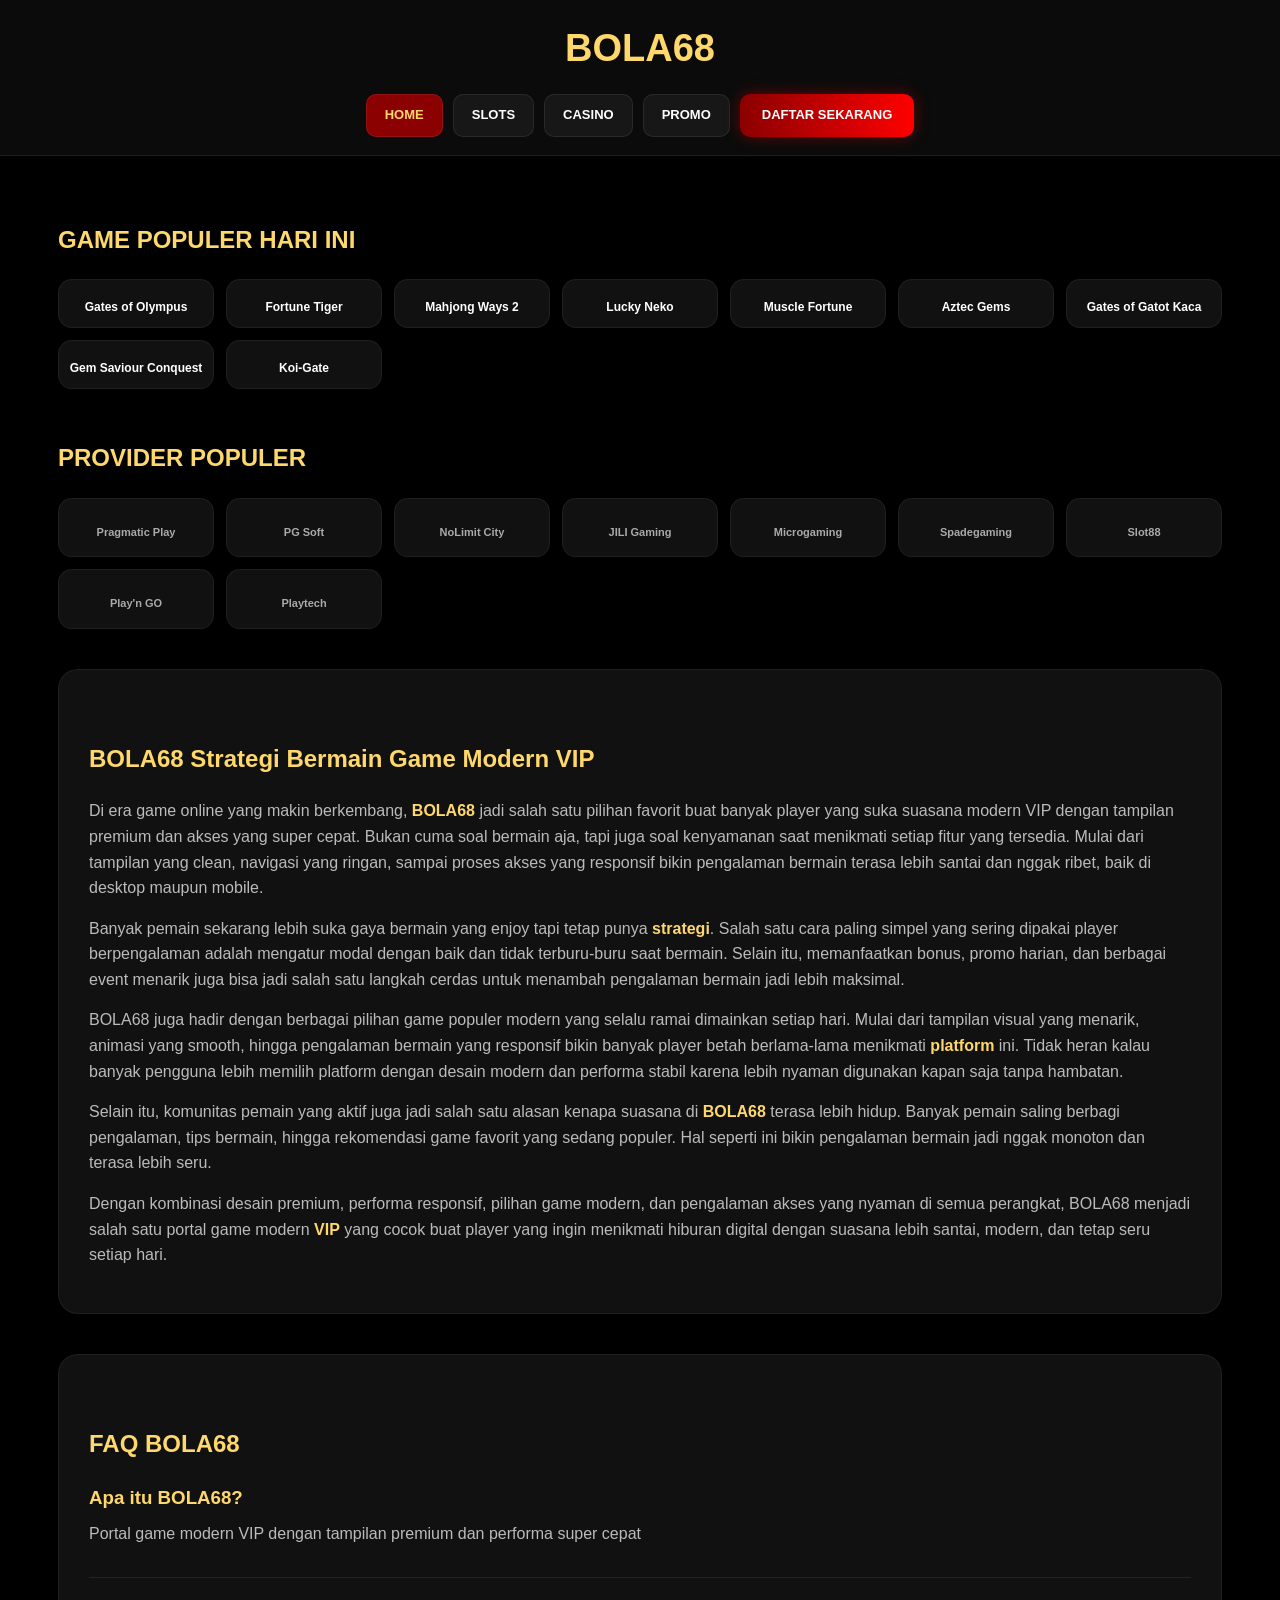
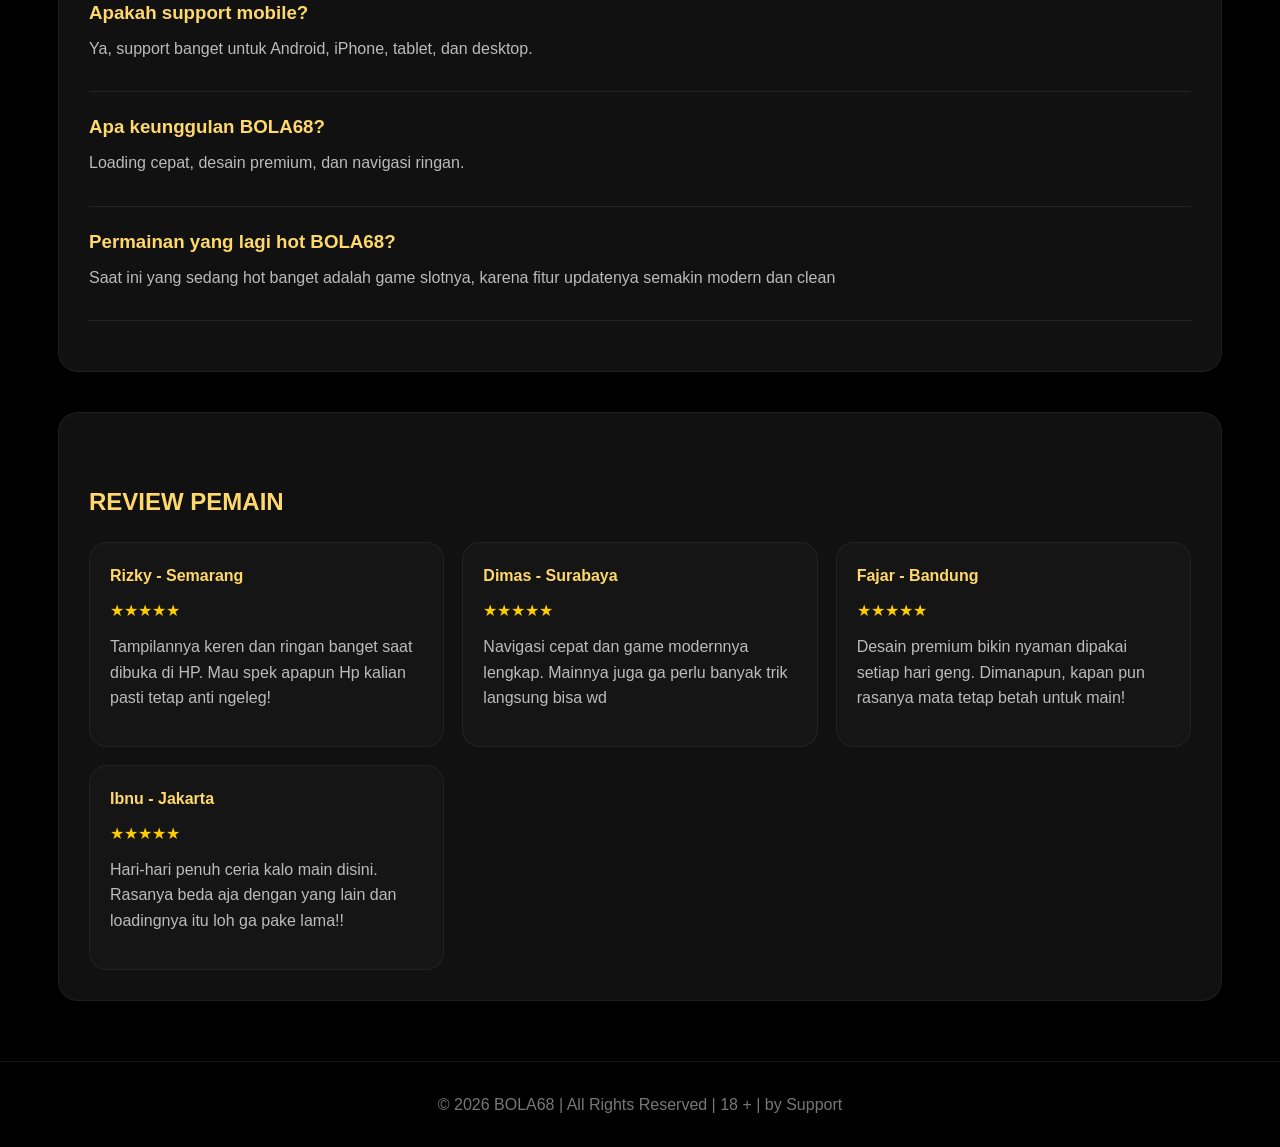
==== index.html @ 2fc84135 "Update index.html" ====
<!doctype html>
<html ⚡ lang="id">
<head>
  <meta charset="utf-8">
  <meta name="viewport" content="width=device-width,minimum-scale=1,initial-scale=1">
  <title>BOLA68 | Strategi Bermain Game Modern VIP tanpa drama</title>
  <meta name="description" content="BOLA68 portal game modern VIP dengan tampilan premium, loading cepat, dan navigasi responsif di semua perangkat.">
  <meta name="keywords" content="BOLA68, BOLA68 game modern VIP, BOLA68 slot online, BOLA68 casino online, BOLA68 akses resmi, BOLA68 Daftar, BOLA68 Login">
  <meta name="robots" content="index,follow">
  <link rel="canonical" href="https://github.com/bubuytest/bola68">

  <meta property="og:title" content="BOLA68 | Strategi Bermain Game Modern VIP">
  <meta property="og:description" content="Portal game modern VIP dengan desain premium dan performa cepat.">
  <meta property="og:image" content="https://i.imgur.com/z9dG4mD.jpeg">

  <script async src="https://cdn.ampproject.org/v0.js"></script>
  <script async custom-element="amp-carousel" src="https://cdn.ampproject.org/v0/amp-carousel-0.2.js"></script>

  <style amp-boilerplate>
    body{-webkit-animation:-amp-start 8s steps(1,end) 0s 1 normal both;animation:-amp-start 8s steps(1,end) 0s 1 normal both}@keyframes -amp-start{from{visibility:hidden}to{visibility:visible}}
  </style>
  <noscript>
    <style amp-boilerplate>body{animation:none}</style>
  </noscript>

  <style amp-custom>
    :root{--gold:#ffd86b;--red:#8b0000}*{margin:0;padding:0;box-sizing:border-box}body{font-family:Arial,sans-serif;background:#000;color:#fff;overflow-x:hidden;line-height:1.6}.container{width:100%;max-width:1200px;margin:auto;padding:0 18px}header{background:#0b0b0b;padding:18px 0;border-bottom:1px solid rgba(255,255,255,.08);position:sticky;top:0;z-index:999}header h1{font-size:38px;text-align:center;color:var(--gold);font-weight:900}.nav-wrapper{display:flex;justify-content:center;align-items:center;gap:10px;flex-wrap:wrap;margin-top:15px}.nav-item{text-decoration:none;color:#fff;font-size:13px;font-weight:700;padding:10px 18px;border-radius:10px;background:rgba(255,255,255,.05);border:1px solid rgba(255,255,255,.08)}.nav-item.active{background:var(--red);color:var(--gold)}.btn-reg{background:linear-gradient(90deg,#8b0000,#ff0000);color:#fff;padding:11px 22px;border-radius:10px;font-weight:800;text-decoration:none;font-size:13px;box-shadow:0 0 15px rgba(255,0,0,.35)}.hero-slider{margin-top:25px;border-radius:20px;overflow:hidden}.section-title{font-size:24px;margin:40px 0 20px;color:var(--gold);font-weight:800}.game-grid{display:grid;grid-template-columns:repeat(auto-fit,minmax(140px,1fr));gap:12px}.game-card{background:#111;padding:10px;border-radius:14px;text-align:center;border:1px solid rgba(255,255,255,.06);transition:.25s ease}.game-card:hover{transform:translateY(-4px);border-color:#ffd86b}.game-card amp-img{border-radius:12px;overflow:hidden}.game-card span{display:block;margin-top:8px;font-size:12px;font-weight:700}.seo-box{background:#111;padding:30px;border-radius:20px;margin-top:40px;border:1px solid rgba(255,255,255,.06)}.seo-box p{color:#bbb;margin-bottom:15px}.faq-item{margin-bottom:20px;padding-bottom:15px;border-bottom:1px solid rgba(255,255,255,.08)}.faq-item h3{color:var(--gold);margin-bottom:8px}.review-grid{display:grid;grid-template-columns:repeat(3,1fr);gap:18px}.review-card{background:#151515;padding:20px;border-radius:18px;border:1px solid rgba(255,255,255,.06)}.review-card h4{color:var(--gold);margin-bottom:10px}.review-card span{color:#ffcc00;display:block;margin-bottom:10px}footer{margin-top:60px;padding:30px;text-align:center;border-top:1px solid rgba(255,255,255,.08);color:#777}strong{color:#ffd86b;font-weight:800}.provider{margin-top:50px}

    
    .provider .game-card {
      display: flex;
      flex-direction: column;
      align-items: center;
      justify-content: center;
      padding: 15px 10px;
    }
    .provider .game-card amp-img {
      max-width: 100px;
      width: 100%;
      background: transparent;
      padding: 0;
      margin: 0 auto;
    }
    .provider .game-card span {
      font-size: 11px;
      font-weight: bold;
      color: #aaa;
      margin-top: 10px;
    }

    @media(max-width:768px){.game-grid{grid-template-columns:repeat(4,1fr)}.review-grid{grid-template-columns:1fr}}@media(max-width:480px){header h1{font-size:28px}.nav-item{width:48%;text-align:center;font-size:12px}.btn-reg{width:100%;text-align:center}.game-grid{grid-template-columns:repeat(2,1fr);gap:10px}.section-title{font-size:20px}.seo-box{padding:20px}}
</style>

    <script type="application/ld+json">
{
  "@context":"https://schema.org",
  "@graph":[

    {
      "@type":"WebSite",
      "@id":"https://bubuytest.github.io/bola68/#website",
      "url":"https://bubuytest.github.io/bola68/",
      "name":"BOLA68",
      "description":"Portal game modern VIP dengan tampilan premium dan loading cepat.",
      "publisher":{
        "@id":"https://bubuytest.github.io/bola68/#organization"
      },
      "inLanguage":"id-ID"
    },

    {
  "@type":"Organization",
  "@id":"https://bubuytest.github.io/bola68/#organization",
  "name":"BOLA68",
  "url":"https://bubuytest.github.io/bola68/"
}
    {
      "@type":"WebPage",
      "@id":"https://bubuytest.github.io/bola68/#webpage",
      "url":"https://bubuytest.github.io/bola68/",
      "name":"BOLA68 | Strategi Bermain Game Modern VIP tanpa Drama",
      "isPartOf":{
        "@id":"https://bubuytest.github.io/bola68/#website"
      },
      "about":{
        "@id":"https://bubuytest.github.io/bola68/#organization"
      },
      "description":"BOLA68 portal game modern VIP dengan tampilan premium, loading cepat, dan navigasi responsif di semua perangkat.",
      "inLanguage":"id-ID"
    },

    {
      "@type":"BreadcrumbList",
      "@id":"https://bubuytest.github.io/bola68/#breadcrumb",
      "itemListElement":[
        {
          "@type":"ListItem",
          "position":1,
          "name":"Home",
          "item":"https://bubuytest.github.io/bola68/"
        }
      ]
    },

    {
      "@type":"FAQPage",
      "@id":"https://bubuytest.github.io/bola68/#faq",
      "mainEntity":[

        {
          "@type":"Question",
          "name":"Apa itu BOLA68?",
          "acceptedAnswer":{
            "@type":"Answer",
            "text":"BOLA68 merupakan portal game modern VIP dengan tampilan premium dan performa cepat."
          }
        },

        {
          "@type":"Question",
          "name":"Apakah BOLA68 support mobile?",
          "acceptedAnswer":{
            "@type":"Answer",
            "text":"Ya, BOLA68 support Android, iPhone, tablet, dan desktop dengan tampilan responsif."
          }
        },

        {
          "@type":"Question",
          "name":"Apa keunggulan BOLA68?",
          "acceptedAnswer":{
            "@type":"Answer",
            "text":"Loading cepat, desain premium, navigasi ringan, dan performa stabil di semua perangkat."
          }
        },

        {
          "@type":"Question",
          "name":"Game populer di BOLA68 apa saja?",
          "acceptedAnswer":{
            "@type":"Answer",
            "text":"Game slot modern seperti Gates of Olympus, Mahjong Ways 2, dan Fortune Tiger menjadi yang paling populer."
          }
        }

      ]
    }

  ]
}
</script>
</head>

<body>

  <header>
    <h1>BOLA68</h1>
    <nav class="nav-wrapper">
      <a href="https://bubuytest.github.io/bola68/" class="nav-item active">HOME</a>
      <a href="https://linkly.link/2F9LL/" class="nav-item">SLOTS</a>
      <a href="https://linkly.link/2F9LL/" class="nav-item">CASINO</a>
      <a href="https://linkly.link/2F9LL/" class="nav-item">PROMO</a>
      <a href="https://linkly.link/2F9LL/" class="btn-reg">DAFTAR SEKARANG</a>
    </nav>
  </header>

  <main class="container">

    <section class="hero-slider">
      <amp-carousel width="1280" height="720" layout="responsive" type="slides" autoplay delay="4000">
        <amp-img src="assets/img/hero_banner.png" width="1280" height="720" layout="responsive" alt="BOLA68"></amp-img>
      </amp-carousel>
    </section>

    <section>
      <h2 class="section-title">GAME POPULER HARI INI</h2>
      <div class="game-grid">
        <div class="game-card">
          <amp-img src="assets/img/olympus.jpg" width="300" height="300" layout="responsive" alt="Gates of Olympus"></amp-img>
          <span>Gates of Olympus</span>
        </div>
        <div class="game-card">
          <amp-img src="assets/img/Fortune Tiger.jpg" width="300" height="300" layout="responsive" alt="Fortune Tiger"></amp-img>
          <span>Fortune Tiger</span>
        </div>
        <div class="game-card">
          <amp-img src="assets/img/mahjongways2.jpg" width="300" height="300" layout="responsive" alt="Mahjong Ways 2"></amp-img>
          <span>Mahjong Ways 2</span>
        </div>
        <div class="game-card">
          <amp-img src="assets/img/Lucky Neko.jpg" width="300" height="300" layout="responsive" alt="Lucky Neko"></amp-img>
          <span>Lucky Neko</span>
        </div>
        <div class="game-card">
          <amp-img src="assets/img/muscle-fortune.jpg" width="300" height="300" layout="responsive" alt="Muscle Fortune"></amp-img>
          <span>Muscle Fortune</span>
        </div>
        <div class="game-card">
          <amp-img src="assets/img/Aztec Gems.jpg" width="300" height="300" layout="responsive" alt="Aztec Gems"></amp-img>
          <span>Aztec Gems</span>
        </div>
        <div class="game-card">
          <amp-img src="assets/img/Gates of Gatot Kaca.jpg" width="300" height="300" layout="responsive" alt="Gates of Gatot Kaca"></amp-img>
          <span>Gates of Gatot Kaca</span>
        </div>
        <div class="game-card">
          <amp-img src="assets/img/Gem Saviour Conquest.jpg" width="300" height="300" layout="responsive" alt="Gem Saviour Conquest"></amp-img>
          <span>Gem Saviour Conquest</span>
        </div>
        <div class="game-card">
          <amp-img src="assets/img/koi-gate.jpg" width="300" height="300" layout="responsive" alt="Koi-Gate"></amp-img>
          <span>Koi-Gate</span>
        </div>
      </div>
    </section>

    <section class="provider">
      <h2 class="section-title">PROVIDER POPULER</h2>
      <div class="game-grid">
        <div class="game-card">
          <amp-img src="assets/img/pp-active.webp" width="120" height="60" layout="responsive" alt="Pragmatic Play"></amp-img>
          <span>Pragmatic Play</span>
        </div>
        <div class="game-card">
          <amp-img src="assets/img/pgsoft-active.webp" width="120" height="60" layout="responsive" alt="PG Soft"></amp-img>
          <span>PG Soft</span>
        </div>
        <div class="game-card">
          <amp-img src="assets/img/no-limit-city-active.webp" width="120" height="60" layout="responsive" alt="NoLimit City"></amp-img>
          <span>NoLimit City</span>
        </div>
        <div class="game-card">
          <amp-img src="assets/img/jili-active.webp" width="120" height="60" layout="responsive" alt="JILI Gaming"></amp-img>
          <span>JILI Gaming</span>
        </div>
        <div class="game-card">
          <amp-img src="assets/img/microgaming-active.webp" width="120" height="60" layout="responsive" alt="Microgaming"></amp-img>
          <span>Microgaming</span>
        </div>
        <div class="game-card">
          <amp-img src="assets/img/spade-gaming-active.webp" width="120" height="60" layout="responsive" alt="Spadegaming"></amp-img>
          <span>Spadegaming</span>
        </div>
        <div class="game-card">
          <amp-img src="assets/img/slot88-active.webp" width="120" height="60" layout="responsive" alt="Slot88"></amp-img>
          <span>Slot88</span>
        </div>
        <div class="game-card">
          <amp-img src="assets/img/playngo-active.webp" width="120" height="60" layout="responsive" alt="Playtech"></amp-img>
          <span>Play'n GO</span>
        </div>
        <div class="game-card">
          <amp-img src="assets/img/playtech-active.webp" width="120" height="60" layout="responsive" alt="Playtech"></amp-img>
          <span>Playtech</span>
        </div>
      </div>
    </section>

    <section class="seo-box">
      <h2 class="section-title">BOLA68 Strategi Bermain Game Modern VIP</h2>
      <p>Di era game online yang makin berkembang, <strong>BOLA68</strong> jadi salah satu pilihan favorit buat banyak player yang suka suasana modern VIP dengan tampilan premium dan akses yang super cepat. Bukan cuma soal bermain aja, tapi juga soal kenyamanan saat menikmati setiap fitur yang tersedia. Mulai dari tampilan yang clean, navigasi yang ringan, sampai proses akses yang responsif bikin pengalaman bermain terasa lebih santai dan nggak ribet, baik di desktop maupun mobile.</p>
      <p>Banyak pemain sekarang lebih suka gaya bermain yang enjoy tapi tetap punya <strong>strategi</strong>. Salah satu cara paling simpel yang sering dipakai player berpengalaman adalah mengatur modal dengan baik dan tidak terburu-buru saat bermain. Selain itu, memanfaatkan bonus, promo harian, dan berbagai event menarik juga bisa jadi salah satu langkah cerdas untuk menambah pengalaman bermain jadi lebih maksimal.</p>
      <p>BOLA68 juga hadir dengan berbagai pilihan game populer modern yang selalu ramai dimainkan setiap hari. Mulai dari tampilan visual yang menarik, animasi yang smooth, hingga pengalaman bermain yang responsif bikin banyak player betah berlama-lama menikmati <strong>platform</strong> ini. Tidak heran kalau banyak pengguna lebih memilih platform dengan desain modern dan performa stabil karena lebih nyaman digunakan kapan saja tanpa hambatan.</p>
      <p>Selain itu, komunitas pemain yang aktif juga jadi salah satu alasan kenapa suasana di <strong>BOLA68</strong> terasa lebih hidup. Banyak pemain saling berbagi pengalaman, tips bermain, hingga rekomendasi game favorit yang sedang populer. Hal seperti ini bikin pengalaman bermain jadi nggak monoton dan terasa lebih seru.</p>
      <p>Dengan kombinasi desain premium, performa responsif, pilihan game modern, dan pengalaman akses yang nyaman di semua perangkat, BOLA68 menjadi salah satu portal game modern <strong>VIP</strong> yang cocok buat player yang ingin menikmati hiburan digital dengan suasana lebih santai, modern, dan tetap seru setiap hari.</p>
    </section>

    <section class="seo-box">
      <h2 class="section-title">FAQ BOLA68</h2>
      <div class="faq-item">
        <h3>Apa itu BOLA68?</h3>
        <p>Portal game modern VIP dengan tampilan premium dan performa super cepat</p>
      </div>
      <div class="faq-item">
        <h3>Apakah support mobile?</h3>
        <p>Ya, support banget untuk Android, iPhone, tablet, dan desktop.</p>
      </div>
      <div class="faq-item">
        <h3>Apa keunggulan BOLA68?</h3>
        <p>Loading cepat, desain premium, dan navigasi ringan.</p>
      </div>
      <div class="faq-item">
      <h3>Permainan yang lagi hot BOLA68?</h3>
        <p>Saat ini yang sedang hot banget adalah game slotnya, karena fitur updatenya semakin modern dan clean</p>
      </div>
    </section>

    <section class="seo-box">
      <h2 class="section-title">REVIEW PEMAIN</h2>
      <div class="review-grid">
        <div class="review-card">
          <h4>Rizky - Semarang</h4>
          <span>★★★★★</span>
          <p>Tampilannya keren dan ringan banget saat dibuka di HP. Mau spek apapun Hp kalian pasti tetap anti ngeleg!</p>
        </div>
        <div class="review-card">
          <h4>Dimas - Surabaya</h4>
          <span>★★★★★</span>
          <p>Navigasi cepat dan game modernnya lengkap. Mainnya juga ga perlu banyak trik langsung bisa wd</p>
        </div>
        <div class="review-card">
          <h4>Fajar - Bandung</h4>
          <span>★★★★★</span>
          <p>Desain premium bikin nyaman dipakai setiap hari geng. Dimanapun, kapan pun rasanya mata tetap betah untuk main!</p>
        </div>
        <div class="review-card">
          <h4>Ibnu - Jakarta</h4>
          <span>★★★★★</span>
          <p>Hari-hari penuh ceria kalo main disini. Rasanya beda aja dengan yang lain dan loadingnya itu loh ga pake lama!!</p>
        </div>
      </div>
    </section>

  </main>

  <footer>
    © 2026 BOLA68 | All Rights Reserved | 18 + | by Support
  </footer>

</body>
</html>
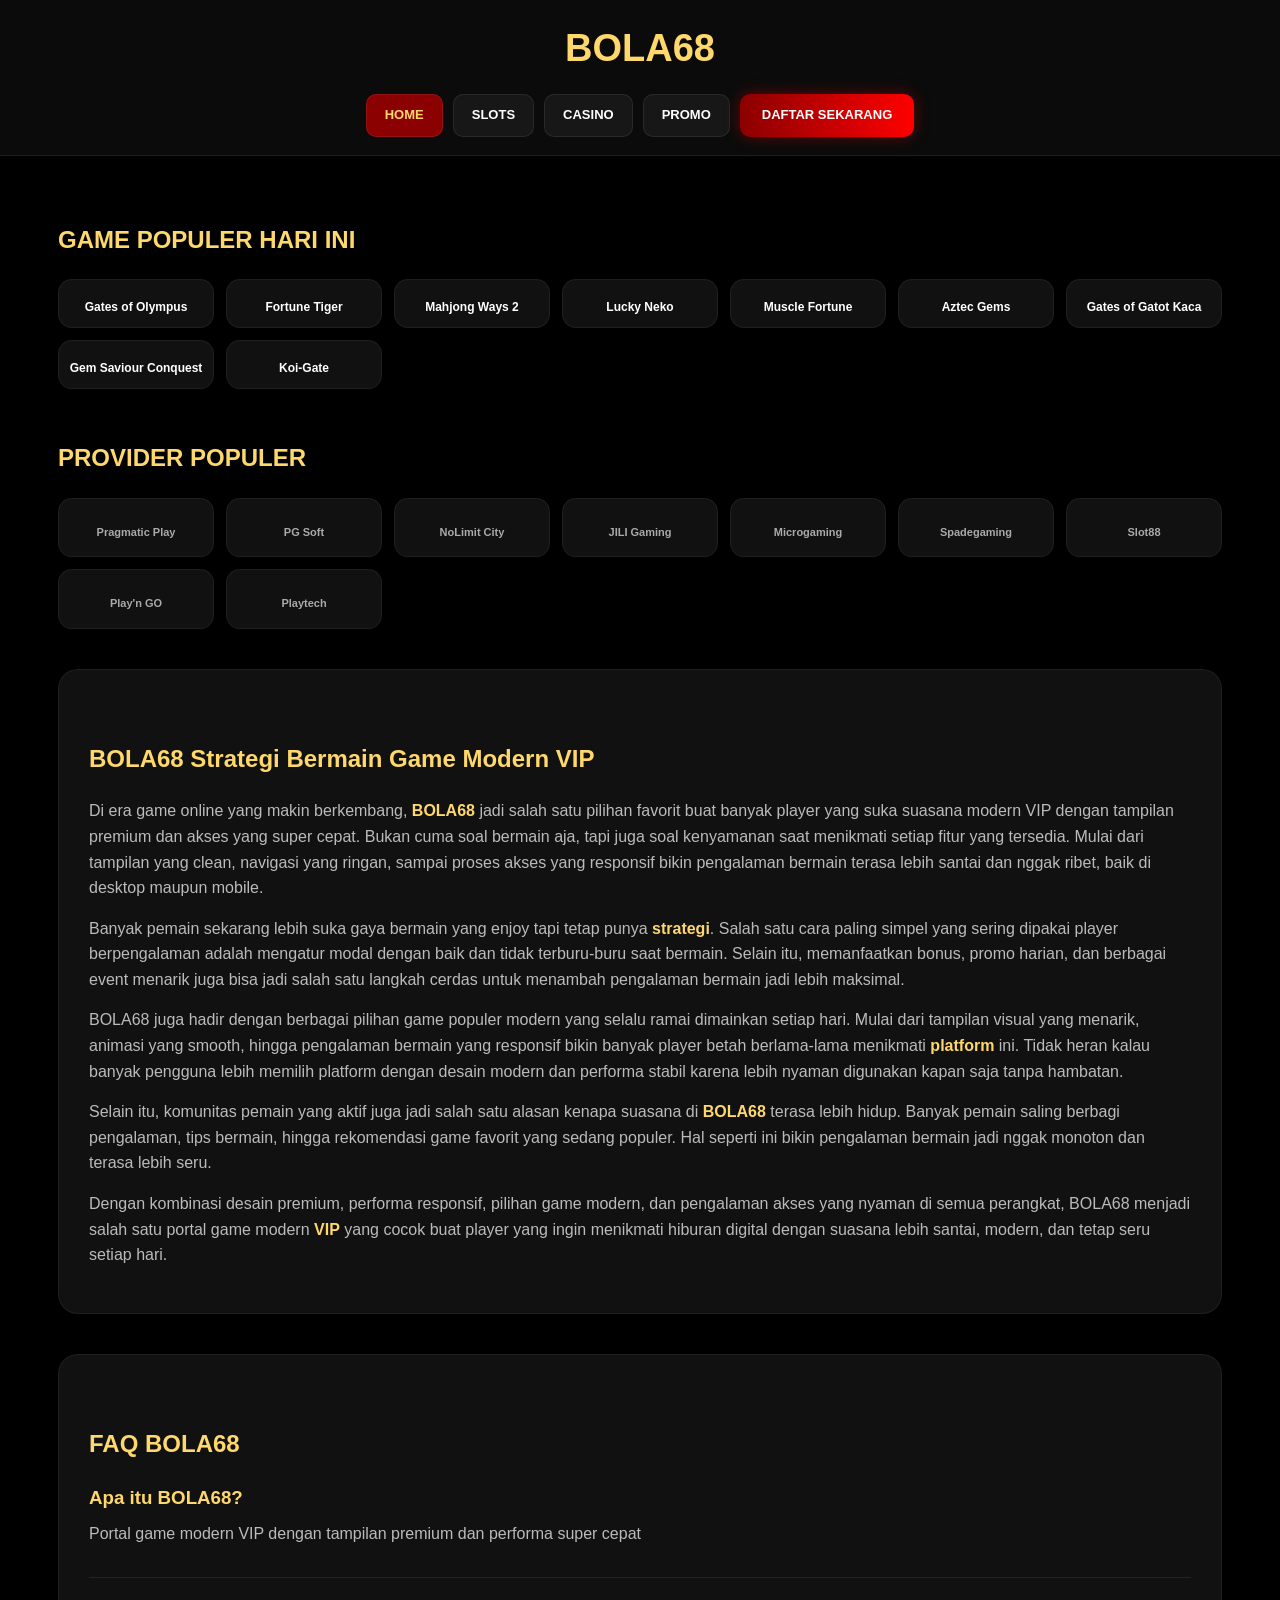
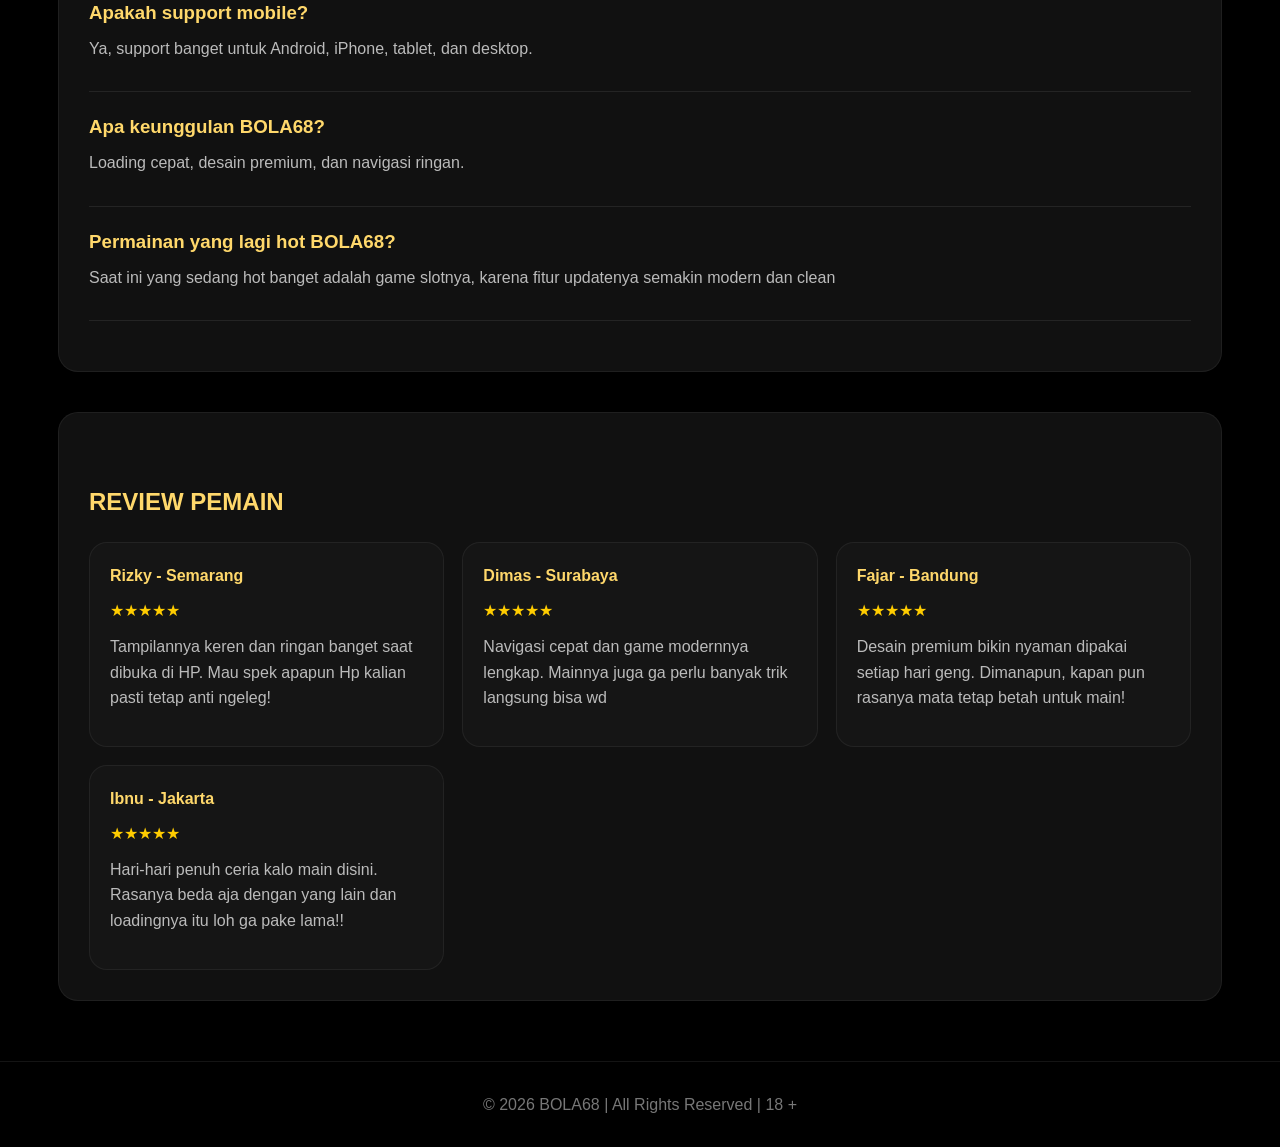
==== commit f9f4dabb: "Update index.html" ====
--- a/index.html
+++ b/index.html
@@ -314,7 +314,7 @@
   </main>
 
   <footer>
-    © 2026 BOLA68 | All Rights Reserved | 18 + | by Support
+    © 2026 BOLA68 | All Rights Reserved | 18 + 
   </footer>
 
 </body>
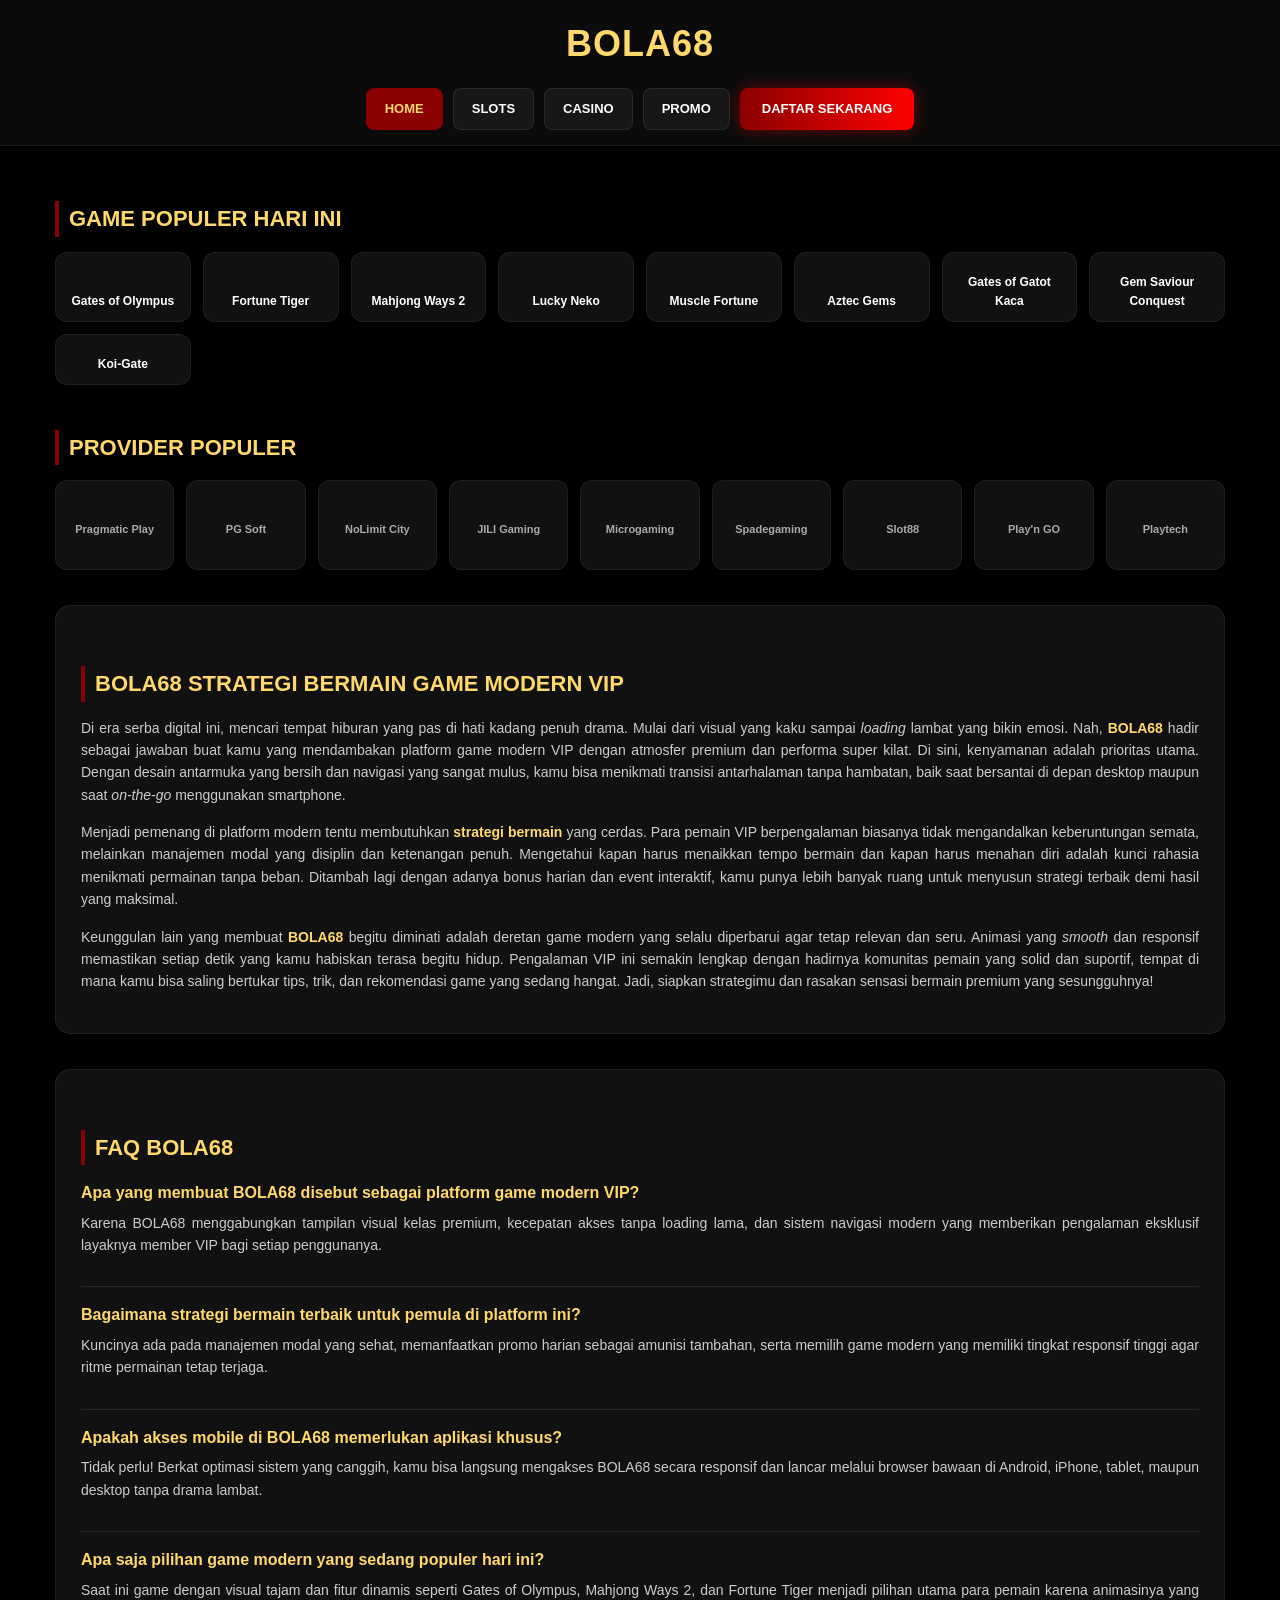
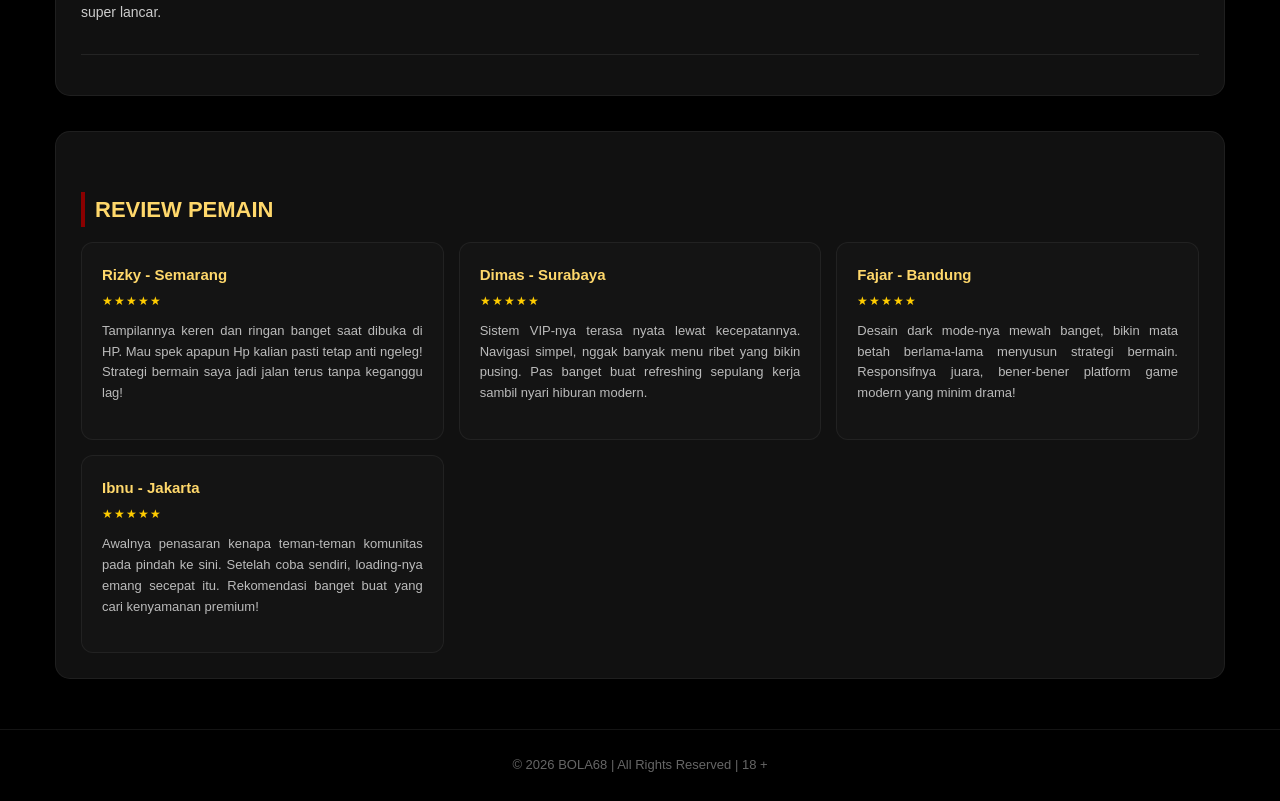
==== commit 39ad121f: "Update index.html" ====
--- a/index.html
+++ b/index.html
@@ -1,5 +1,5 @@
 <!doctype html>
-<html ⚡ lang="id">
+<html amp lang="id">
 <head>
   <meta charset="utf-8">
   <meta name="viewport" content="width=device-width,minimum-scale=1,initial-scale=1">
@@ -7,11 +7,24 @@
   <meta name="description" content="BOLA68 portal game modern VIP dengan tampilan premium, loading cepat, dan navigasi responsif di semua perangkat.">
   <meta name="keywords" content="BOLA68, BOLA68 game modern VIP, BOLA68 slot online, BOLA68 casino online, BOLA68 akses resmi, BOLA68 Daftar, BOLA68 Login">
   <meta name="robots" content="index,follow">
-  <link rel="canonical" href="https://github.com/bubuytest/bola68">
-
-  <meta property="og:title" content="BOLA68 | Strategi Bermain Game Modern VIP">
-  <meta property="og:description" content="Portal game modern VIP dengan desain premium dan performa cepat.">
-  <meta property="og:image" content="https://i.imgur.com/z9dG4mD.jpeg">
+  
+  <link rel="canonical" href="https://bubuytest.github.io/bola68/">
+
+  <meta property="og:type" content="website">
+  <meta property="og:url" content="https://bubuytest.github.io/bola68/">
+  <meta property="og:title" content="BOLA68 | Strategi Bermain Game Modern VIP tanpa drama">
+  <meta property="og:description" content="BOLA68 portal game modern VIP dengan tampilan premium, loading cepat, dan navigasi responsif di semua perangkat.">
+  <meta property="og:image" content="https://bubuytest.github.io/bola68/assets/img/og_banner.jpeg">
+  <meta property="og:image:type" content="image/jpeg">
+  <meta property="og:image:width" content="1200">
+  <meta property="og:image:height" content="630">
+  
+
+  <meta name="twitter:card" content="summary_large_image">
+  <meta name="twitter:url" content="https://bubuytest.github.io/bola68/">
+  <meta name="twitter:title" content="BOLA68 | Strategi Bermain Game Modern VIP tanpa drama">
+  <meta name="twitter:description" content="BOLA68 portal game modern VIP dengan tampilan premium, loading cepat, dan navigasi responsif di semua perangkat.">
+  <meta name="twitter:image" content="https://bubuytest.github.io/bola68/assets/img/og_banner.jpeg">
 
   <script async src="https://cdn.ampproject.org/v0.js"></script>
   <script async custom-element="amp-carousel" src="https://cdn.ampproject.org/v0/amp-carousel-0.2.js"></script>
@@ -24,131 +37,411 @@
   </noscript>
 
   <style amp-custom>
-    :root{--gold:#ffd86b;--red:#8b0000}*{margin:0;padding:0;box-sizing:border-box}body{font-family:Arial,sans-serif;background:#000;color:#fff;overflow-x:hidden;line-height:1.6}.container{width:100%;max-width:1200px;margin:auto;padding:0 18px}header{background:#0b0b0b;padding:18px 0;border-bottom:1px solid rgba(255,255,255,.08);position:sticky;top:0;z-index:999}header h1{font-size:38px;text-align:center;color:var(--gold);font-weight:900}.nav-wrapper{display:flex;justify-content:center;align-items:center;gap:10px;flex-wrap:wrap;margin-top:15px}.nav-item{text-decoration:none;color:#fff;font-size:13px;font-weight:700;padding:10px 18px;border-radius:10px;background:rgba(255,255,255,.05);border:1px solid rgba(255,255,255,.08)}.nav-item.active{background:var(--red);color:var(--gold)}.btn-reg{background:linear-gradient(90deg,#8b0000,#ff0000);color:#fff;padding:11px 22px;border-radius:10px;font-weight:800;text-decoration:none;font-size:13px;box-shadow:0 0 15px rgba(255,0,0,.35)}.hero-slider{margin-top:25px;border-radius:20px;overflow:hidden}.section-title{font-size:24px;margin:40px 0 20px;color:var(--gold);font-weight:800}.game-grid{display:grid;grid-template-columns:repeat(auto-fit,minmax(140px,1fr));gap:12px}.game-card{background:#111;padding:10px;border-radius:14px;text-align:center;border:1px solid rgba(255,255,255,.06);transition:.25s ease}.game-card:hover{transform:translateY(-4px);border-color:#ffd86b}.game-card amp-img{border-radius:12px;overflow:hidden}.game-card span{display:block;margin-top:8px;font-size:12px;font-weight:700}.seo-box{background:#111;padding:30px;border-radius:20px;margin-top:40px;border:1px solid rgba(255,255,255,.06)}.seo-box p{color:#bbb;margin-bottom:15px}.faq-item{margin-bottom:20px;padding-bottom:15px;border-bottom:1px solid rgba(255,255,255,.08)}.faq-item h3{color:var(--gold);margin-bottom:8px}.review-grid{display:grid;grid-template-columns:repeat(3,1fr);gap:18px}.review-card{background:#151515;padding:20px;border-radius:18px;border:1px solid rgba(255,255,255,.06)}.review-card h4{color:var(--gold);margin-bottom:10px}.review-card span{color:#ffcc00;display:block;margin-bottom:10px}footer{margin-top:60px;padding:30px;text-align:center;border-top:1px solid rgba(255,255,255,.08);color:#777}strong{color:#ffd86b;font-weight:800}.provider{margin-top:50px}
-
-    
+    :root {
+      --gold: #ffd86b;
+      --red: #8b0000;
+      --dark-bg: #000000;
+      --card-bg: #111111;
+      --border-glow: rgba(255, 216, 107, 0.4);
+    }
+
+    * {
+      margin: 0;
+      padding: 0;
+      box-sizing: border-box;
+    }
+
+    body {
+      font-family: -apple-system, BlinkMacSystemFont, "Segoe UI", Roboto, Arial, sans-serif;
+      background: var(--dark-bg);
+      color: #ffffff;
+      overflow-x: hidden;
+      line-height: 1.6;
+    }
+
+    .container {
+      width: 100%;
+      max-width: 1200px;
+      margin: auto;
+      padding: 0 15px;
+    }
+
+    /* HEADER & NAVBAR */
+    header {
+      background: #0b0b0b;
+      padding: 15px 0;
+      border-bottom: 1px solid rgba(255, 255, 255, .08);
+      position: sticky;
+      top: 0;
+      z-index: 999;
+    }
+
+    header h1 {
+      font-size: 36px;
+      text-align: center;
+      color: var(--gold);
+      font-weight: 900;
+      letter-spacing: 1px;
+    }
+
+    .nav-wrapper {
+      display: flex;
+      justify-content: center;
+      align-items: center;
+      gap: 10px;
+      flex-wrap: wrap;
+      margin-top: 15px;
+    }
+
+    .nav-item {
+      text-decoration: none;
+      color: #ffffff;
+      font-size: 13px;
+      font-weight: 700;
+      padding: 10px 18px;
+      border-radius: 8px;
+      background: rgba(255, 255, 255, .05);
+      border: 1px solid rgba(255, 255, 255, .08);
+      transition: all 0.2s ease;
+    }
+
+    .nav-item.active {
+      background: var(--red);
+      color: var(--gold);
+      border-color: var(--red);
+    }
+
+    /* TOMBOL DAFTAR DENGAN ANIMASI GLOW (VALID AMP) */
+    .btn-reg {
+      background: linear-gradient(90deg, #8b0000, #ff0000);
+      color: #ffffff;
+      padding: 11px 22px;
+      border-radius: 8px;
+      font-weight: 800;
+      text-decoration: none;
+      font-size: 13px;
+      box-shadow: 0 0 15px rgba(255, 0, 0, .4);
+      animation: pulseGlow 2s infinite;
+      transition: all 0.3s ease;
+    }
+
+    @keyframes pulseGlow {
+      0% { box-shadow: 0 0 15px rgba(255, 0, 0, 0.4); }
+      50% { box-shadow: 0 0 25px rgba(255, 0, 0, 0.8); }
+      100% { box-shadow: 0 0 15px rgba(255, 0, 0, 0.4); }
+    }
+
+    /* HERO SLIDER */
+    .hero-slider {
+      margin-top: 20px;
+      border-radius: 15px;
+      overflow: hidden;
+      box-shadow: 0 5px 15px rgba(0,0,0,0.5);
+    }
+
+    /* SECTION TITLE */
+    .section-title {
+      font-size: 22px;
+      margin: 35px 0 15px;
+      color: var(--gold);
+      font-weight: 800;
+      text-transform: uppercase;
+      border-left: 4px solid var(--red);
+      padding-left: 10px;
+    }
+
+    /* UTAMA: GAME GRID & CARD */
+    .game-grid {
+      display: grid;
+      grid-template-columns: repeat(auto-fit, minmax(130px, 1fr));
+      gap: 12px;
+    }
+
+    .game-card {
+      background: var(--card-bg);
+      padding: 10px;
+      border-radius: 12px;
+      text-align: center;
+      border: 1px solid rgba(255, 255, 255, .06);
+      transition: all 0.25s cubic-bezier(0.4, 0, 0.2, 1);
+      display: flex;
+      flex-direction: column;
+      justify-content: space-between;
+      height: 100%;
+    }
+
+    .game-card:hover {
+      transform: translateY(-4px);
+      border-color: var(--gold);
+      box-shadow: 0 4px 15px var(--border-glow);
+    }
+
+    .game-card amp-img {
+      border-radius: 8px;
+      overflow: hidden;
+    }
+
+    .game-card span {
+      display: block;
+      margin-top: 10px;
+      font-size: 12px;
+      font-weight: 700;
+      color: #fff;
+    }
+
+    /* SECTION PROVIDER OPTIMIZED */
+    .provider {
+      margin-top: 45px;
+    }
+
+    .provider .game-grid {
+      grid-template-columns: repeat(auto-fit, minmax(110px, 1fr));
+      gap: 12px;
+    }
+
     .provider .game-card {
+      background: var(--card-bg);
+      padding: 15px 10px;
+      min-height: 90px;
       display: flex;
       flex-direction: column;
       align-items: center;
       justify-content: center;
-      padding: 15px 10px;
-    }
+    }
+
     .provider .game-card amp-img {
-      max-width: 100px;
+      max-width: 85px;
       width: 100%;
-      background: transparent;
-      padding: 0;
       margin: 0 auto;
     }
+
     .provider .game-card span {
       font-size: 11px;
-      font-weight: bold;
-      color: #aaa;
-      margin-top: 10px;
-    }
-
-    @media(max-width:768px){.game-grid{grid-template-columns:repeat(4,1fr)}.review-grid{grid-template-columns:1fr}}@media(max-width:480px){header h1{font-size:28px}.nav-item{width:48%;text-align:center;font-size:12px}.btn-reg{width:100%;text-align:center}.game-grid{grid-template-columns:repeat(2,1fr);gap:10px}.section-title{font-size:20px}.seo-box{padding:20px}}
-</style>
-
-    <script type="application/ld+json">
-{
-  "@context":"https://schema.org",
-  "@graph":[
-
-    {
-      "@type":"WebSite",
-      "@id":"https://bubuytest.github.io/bola68/#website",
-      "url":"https://bubuytest.github.io/bola68/",
-      "name":"BOLA68",
-      "description":"Portal game modern VIP dengan tampilan premium dan loading cepat.",
-      "publisher":{
-        "@id":"https://bubuytest.github.io/bola68/#organization"
+      font-weight: 600;
+      color: #aaaaaa;
+      margin-top: 8px;
+    }
+
+    /* SEO TEXT BOX */
+    .seo-box {
+      background: var(--card-bg);
+      padding: 25px;
+      border-radius: 15px;
+      margin-top: 35px;
+      border: 1px solid rgba(255, 255, 255, .06);
+    }
+
+    .seo-box p {
+      color: #cccccc;
+      margin-bottom: 15px;
+      font-size: 14px;
+      text-align: justify;
+    }
+
+    /* FAQ STYLING */
+    .faq-item {
+      margin-bottom: 15px;
+      padding-bottom: 15px;
+      border-bottom: 1px solid rgba(255, 255, 255, .08);
+    }
+
+    .faq-item h3 {
+      color: var(--gold);
+      margin-bottom: 6px;
+      font-size: 16px;
+    }
+
+    .faq-item p {
+      font-size: 14px;
+      color: #cccccc;
+    }
+
+    /* USER REVIEWS */
+    .review-grid {
+      display: grid;
+      grid-template-columns: repeat(3, 1fr);
+      gap: 15px;
+    }
+
+    .review-card {
+      background: #141414;
+      padding: 20px;
+      border-radius: 12px;
+      border: 1px solid rgba(255, 255, 255, .06);
+    }
+
+    .review-card h4 {
+      color: var(--gold);
+      margin-bottom: 5px;
+      font-size: 15px;
+    }
+
+    .review-card span {
+      color: #ffcc00;
+      display: block;
+      margin-bottom: 10px;
+      font-size: 12px;
+      letter-spacing: 1px;
+    }
+
+    .review-card p {
+      font-size: 13px;
+      color: #bbbbbb;
+    }
+
+    /* FOOTER */
+    footer {
+      margin-top: 50px;
+      padding: 25px;
+      text-align: center;
+      border-top: 1px solid rgba(255, 255, 255, .08);
+      color: #666666;
+      font-size: 13px;
+    }
+
+    strong {
+      color: var(--gold);
+      font-weight: 700;
+    }
+
+    /* --- RESPONSIVE BREAKPOINTS --- */
+    @media (max-width: 768px) {
+      .game-grid {
+        grid-template-columns: repeat(4, 1fr);
+      }
+      .provider .game-grid {
+        grid-template-columns: repeat(3, 1fr);
+      }
+      .review-grid {
+        grid-template-columns: 1fr;
+        gap: 12px;
+      }
+    }
+
+    @media (max-width: 480px) {
+      header h1 {
+        font-size: 26px;
+      }
+      .nav-wrapper {
+        gap: 8px;
+      }
+      .nav-item {
+        width: calc(50% - 4px);
+        text-align: center;
+        font-size: 12px;
+        padding: 8px 10px;
+      }
+      .btn-reg {
+        width: 100%;
+        text-align: center;
+        margin-top: 4px;
+      }
+      .game-grid {
+        grid-template-columns: repeat(2, 1fr);
+        gap: 10px;
+  }
+      .provider .game-grid {
+        grid-template-columns: repeat(2, 1fr);
+        gap: 10px;
+      }
+      .section-title {
+        font-size: 18px;
+        margin: 30px 0 15px;
+      }
+      .seo-box {
+        padding: 15px;
+      }
+    }
+  </style>
+
+  <script type="application/ld+json">
+  {
+    "@context": "https://schema.org",
+    "@graph": [
+      {
+        "@type": "WebSite",
+        "@id": "https://bubuytest.github.io/bola68/#website",
+        "url": "https://bubuytest.github.io/bola68/",
+        "name": "BOLA68",
+        "description": "Portal game modern VIP dengan tampilan premium, loading cepat, dan navigasi responsif.",
+        "publisher": {
+          "@id": "https://bubuytest.github.io/bola68/#organization"
+        },
+        "inLanguage": "id-ID"
       },
-      "inLanguage":"id-ID"
-    },
-
-    {
-  "@type":"Organization",
-  "@id":"https://bubuytest.github.io/bola68/#organization",
-  "name":"BOLA68",
-  "url":"https://bubuytest.github.io/bola68/"
-}
-    {
-      "@type":"WebPage",
-      "@id":"https://bubuytest.github.io/bola68/#webpage",
-      "url":"https://bubuytest.github.io/bola68/",
-      "name":"BOLA68 | Strategi Bermain Game Modern VIP tanpa Drama",
-      "isPartOf":{
-        "@id":"https://bubuytest.github.io/bola68/#website"
+      {
+        "@type": "Organization",
+        "@id": "https://bubuytest.github.io/bola68/#organization",
+        "name": "BOLA68",
+        "url": "https://bubuytest.github.io/bola68/"
       },
-      "about":{
-        "@id":"https://bubuytest.github.io/bola68/#organization"
+      {
+        "@type": "WebPage",
+        "@id": "https://bubuytest.github.io/bola68/#webpage",
+        "url": "https://bubuytest.github.io/bola68/",
+        "name": "BOLA68 | Strategi Bermain Game Modern VIP tanpa drama",
+        "isPartOf": {
+          "@id": "https://bubuytest.github.io/bola68/#website"
+        },
+        "about": {
+          "@id": "https://bubuytest.github.io/bola68/#organization"
+        },
+        "description": "BOLA68 portal game modern VIP dengan tampilan premium, loading cepat, dan navigasi responsif di semua perangkat.",
+        "inLanguage": "id-ID"
       },
-      "description":"BOLA68 portal game modern VIP dengan tampilan premium, loading cepat, dan navigasi responsif di semua perangkat.",
-      "inLanguage":"id-ID"
-    },
-
-    {
-      "@type":"BreadcrumbList",
-      "@id":"https://bubuytest.github.io/bola68/#breadcrumb",
-      "itemListElement":[
-        {
-          "@type":"ListItem",
-          "position":1,
-          "name":"Home",
-          "item":"https://bubuytest.github.io/bola68/"
-        }
-      ]
-    },
-
-    {
-      "@type":"FAQPage",
-      "@id":"https://bubuytest.github.io/bola68/#faq",
-      "mainEntity":[
-
-        {
-          "@type":"Question",
-          "name":"Apa itu BOLA68?",
-          "acceptedAnswer":{
-            "@type":"Answer",
-            "text":"BOLA68 merupakan portal game modern VIP dengan tampilan premium dan performa cepat."
+      {
+        "@type": "BreadcrumbList",
+        "@id": "https://bubuytest.github.io/bola68/#breadcrumb",
+        "itemListElement": [
+          {
+            "@type": "ListItem",
+            "position": 1,
+            "name": "Home",
+            "item": "https://bubuytest.github.io/bola68/"
           }
-        },
-
-        {
-          "@type":"Question",
-          "name":"Apakah BOLA68 support mobile?",
-          "acceptedAnswer":{
-            "@type":"Answer",
-            "text":"Ya, BOLA68 support Android, iPhone, tablet, dan desktop dengan tampilan responsif."
+        ]
+      },
+      {
+        "@type": "FAQPage",
+        "@id": "https://bubuytest.github.io/bola68/#faq",
+        "mainEntity": [
+          {
+            "@type": "Question",
+            "name": "Apa yang membuat BOLA68 disebut sebagai platform game modern VIP?",
+            "acceptedAnswer": {
+              "@type": "Answer",
+              "text": "Karena BOLA68 menggabungkan tampilan visual kelas premium, kecepatan akses tanpa loading lama, dan sistem navigasi modern yang memberikan pengalaman exclusif layaknya member VIP bagi setiap penggunanya."
+            }
+          },
+          {
+            "@type": "Question",
+            "name": "Bagaimana strategi bermain terbaik untuk pemula di platform ini?",
+            "acceptedAnswer": {
+              "@type": "Answer",
+              "text": "Kuncinya ada pada manajemen modal yang sehat, memanfaatkan promo harian sebagai amunisi tambahan, serta memilih game modern yang memiliki tingkat responsif tinggi agar ritme permainan tetap terjaga."
+            }
+          },
+          {
+            "@type": "Question",
+            "name": "Apakah akses mobile di BOLA68 memerlukan aplikasi khusus?",
+            "acceptedAnswer": {
+              "@type": "Answer",
+              "text": "Tidak perlu! Berkat optimasi sistem yang canggih, kamu bisa langsung mengakses BOLA68 secara responsif dan lancar melalui browser bawaan di Android, iPhone, tablet, maupun desktop tanpa drama lambat."
+            }
+          },
+          {
+            "@type": "Question",
+            "name": "Apa saja pilihan game modern yang sedang populer hari ini?",
+            "acceptedAnswer": {
+              "@type": "Answer",
+              "text": "Saat ini game dengan visual tajam dan fitur dinamis seperti Gates of Olympus, Mahjong Ways 2, dan Fortune Tiger menjadi pilihan utama para pemain karena animasinya yang super lancar."
+            }
           }
-        },
-
-        {
-          "@type":"Question",
-          "name":"Apa keunggulan BOLA68?",
-          "acceptedAnswer":{
-            "@type":"Answer",
-            "text":"Loading cepat, desain premium, navigasi ringan, dan performa stabil di semua perangkat."
-          }
-        },
-
-        {
-          "@type":"Question",
-          "name":"Game populer di BOLA68 apa saja?",
-          "acceptedAnswer":{
-            "@type":"Answer",
-            "text":"Game slot modern seperti Gates of Olympus, Mahjong Ways 2, dan Fortune Tiger menjadi yang paling populer."
-          }
-        }
-
-      ]
-    }
-
-  ]
-}
-</script>
+        ]
+      }
+    ]
+  }
+  </script>
 </head>
 
 <body>
@@ -168,7 +461,7 @@
 
     <section class="hero-slider">
       <amp-carousel width="1280" height="720" layout="responsive" type="slides" autoplay delay="4000">
-        <amp-img src="assets/img/hero_banner.png" width="1280" height="720" layout="responsive" alt="BOLA68"></amp-img>
+        <amp-img src="assets/img/hero_banner.webp" width="1280" height="720" layout="responsive" alt="BOLA68"></amp-img>
       </amp-carousel>
     </section>
 
@@ -246,7 +539,7 @@
           <span>Slot88</span>
         </div>
         <div class="game-card">
-          <amp-img src="assets/img/playngo-active.webp" width="120" height="60" layout="responsive" alt="Playtech"></amp-img>
+          <amp-img src="assets/img/playngo-active.webp" width="120" height="60" layout="responsive" alt="Play'n GO"></amp-img>
           <span>Play'n GO</span>
         </div>
         <div class="game-card">
@@ -258,30 +551,28 @@
 
     <section class="seo-box">
       <h2 class="section-title">BOLA68 Strategi Bermain Game Modern VIP</h2>
-      <p>Di era game online yang makin berkembang, <strong>BOLA68</strong> jadi salah satu pilihan favorit buat banyak player yang suka suasana modern VIP dengan tampilan premium dan akses yang super cepat. Bukan cuma soal bermain aja, tapi juga soal kenyamanan saat menikmati setiap fitur yang tersedia. Mulai dari tampilan yang clean, navigasi yang ringan, sampai proses akses yang responsif bikin pengalaman bermain terasa lebih santai dan nggak ribet, baik di desktop maupun mobile.</p>
-      <p>Banyak pemain sekarang lebih suka gaya bermain yang enjoy tapi tetap punya <strong>strategi</strong>. Salah satu cara paling simpel yang sering dipakai player berpengalaman adalah mengatur modal dengan baik dan tidak terburu-buru saat bermain. Selain itu, memanfaatkan bonus, promo harian, dan berbagai event menarik juga bisa jadi salah satu langkah cerdas untuk menambah pengalaman bermain jadi lebih maksimal.</p>
-      <p>BOLA68 juga hadir dengan berbagai pilihan game populer modern yang selalu ramai dimainkan setiap hari. Mulai dari tampilan visual yang menarik, animasi yang smooth, hingga pengalaman bermain yang responsif bikin banyak player betah berlama-lama menikmati <strong>platform</strong> ini. Tidak heran kalau banyak pengguna lebih memilih platform dengan desain modern dan performa stabil karena lebih nyaman digunakan kapan saja tanpa hambatan.</p>
-      <p>Selain itu, komunitas pemain yang aktif juga jadi salah satu alasan kenapa suasana di <strong>BOLA68</strong> terasa lebih hidup. Banyak pemain saling berbagi pengalaman, tips bermain, hingga rekomendasi game favorit yang sedang populer. Hal seperti ini bikin pengalaman bermain jadi nggak monoton dan terasa lebih seru.</p>
-      <p>Dengan kombinasi desain premium, performa responsif, pilihan game modern, dan pengalaman akses yang nyaman di semua perangkat, BOLA68 menjadi salah satu portal game modern <strong>VIP</strong> yang cocok buat player yang ingin menikmati hiburan digital dengan suasana lebih santai, modern, dan tetap seru setiap hari.</p>
+      <p>Di era serba digital ini, mencari tempat hiburan yang pas di hati kadang penuh drama. Mulai dari visual yang kaku sampai <em>loading</em> lambat yang bikin emosi. Nah, <strong>BOLA68</strong> hadir sebagai jawaban buat kamu yang mendambakan platform game modern VIP dengan atmosfer premium dan performa super kilat. Di sini, kenyamanan adalah prioritas utama. Dengan desain antarmuka yang bersih dan navigasi yang sangat mulus, kamu bisa menikmati transisi antarhalaman tanpa hambatan, baik saat bersantai di depan desktop maupun saat <em>on-the-go</em> menggunakan smartphone.</p>
+      <p>Menjadi pemenang di platform modern tentu membutuhkan <strong>strategi bermain</strong> yang cerdas. Para pemain VIP berpengalaman biasanya tidak mengandalkan keberuntungan semata, melainkan manajemen modal yang disiplin dan ketenangan penuh. Mengetahui kapan harus menaikkan tempo bermain dan kapan harus menahan diri adalah kunci rahasia menikmati permainan tanpa beban. Ditambah lagi dengan adanya bonus harian dan event interaktif, kamu punya lebih banyak ruang untuk menyusun strategi terbaik demi hasil yang maksimal.</p>
+      <p>Keunggulan lain yang membuat <strong>BOLA68</strong> begitu diminati adalah deretan game modern yang selalu diperbarui agar tetap relevan dan seru. Animasi yang <em>smooth</em> dan responsif memastikan setiap detik yang kamu habiskan terasa begitu hidup. Pengalaman VIP ini semakin lengkap dengan hadirnya komunitas pemain yang solid dan suportif, tempat di mana kamu bisa saling bertukar tips, trik, dan rekomendasi game yang sedang hangat. Jadi, siapkan strategimu dan rasakan sensasi bermain premium yang sesungguhnya!</p>
     </section>
 
     <section class="seo-box">
       <h2 class="section-title">FAQ BOLA68</h2>
       <div class="faq-item">
-        <h3>Apa itu BOLA68?</h3>
-        <p>Portal game modern VIP dengan tampilan premium dan performa super cepat</p>
+        <h3>Apa yang membuat BOLA68 disebut sebagai platform game modern VIP?</h3>
+        <p>Karena BOLA68 menggabungkan tampilan visual kelas premium, kecepatan akses tanpa loading lama, dan sistem navigasi modern yang memberikan pengalaman eksklusif layaknya member VIP bagi setiap penggunanya.</p>
       </div>
       <div class="faq-item">
-        <h3>Apakah support mobile?</h3>
-        <p>Ya, support banget untuk Android, iPhone, tablet, dan desktop.</p>
+        <h3>Bagaimana strategi bermain terbaik untuk pemula di platform ini?</h3>
+        <p>Kuncinya ada pada manajemen modal yang sehat, memanfaatkan promo harian sebagai amunisi tambahan, serta memilih game modern yang memiliki tingkat responsif tinggi agar ritme permainan tetap terjaga.</p>
       </div>
       <div class="faq-item">
-        <h3>Apa keunggulan BOLA68?</h3>
-        <p>Loading cepat, desain premium, dan navigasi ringan.</p>
+        <h3>Apakah akses mobile di BOLA68 memerlukan aplikasi khusus?</h3>
+        <p>Tidak perlu! Berkat optimasi sistem yang canggih, kamu bisa langsung mengakses BOLA68 secara responsif dan lancar melalui browser bawaan di Android, iPhone, tablet, maupun desktop tanpa drama lambat.</p>
       </div>
       <div class="faq-item">
-      <h3>Permainan yang lagi hot BOLA68?</h3>
-        <p>Saat ini yang sedang hot banget adalah game slotnya, karena fitur updatenya semakin modern dan clean</p>
+        <h3>Apa saja pilihan game modern yang sedang populer hari ini?</h3>
+        <p>Saat ini game dengan visual tajam dan fitur dinamis seperti Gates of Olympus, Mahjong Ways 2, dan Fortune Tiger menjadi pilihan utama para pemain karena animasinya yang super lancar.</p>
       </div>
     </section>
 
@@ -291,22 +582,22 @@
         <div class="review-card">
           <h4>Rizky - Semarang</h4>
           <span>★★★★★</span>
-          <p>Tampilannya keren dan ringan banget saat dibuka di HP. Mau spek apapun Hp kalian pasti tetap anti ngeleg!</p>
+          <p>Tampilannya keren dan ringan banget saat dibuka di HP. Mau spek apapun Hp kalian pasti tetap anti ngeleg! Strategi bermain saya jadi jalan terus tanpa keganggu lag!</p>
         </div>
         <div class="review-card">
           <h4>Dimas - Surabaya</h4>
           <span>★★★★★</span>
-          <p>Navigasi cepat dan game modernnya lengkap. Mainnya juga ga perlu banyak trik langsung bisa wd</p>
+          <p>Sistem VIP-nya terasa nyata lewat kecepatannya. Navigasi simpel, nggak banyak menu ribet yang bikin pusing. Pas banget buat refreshing sepulang kerja sambil nyari hiburan modern.</p>
         </div>
         <div class="review-card">
           <h4>Fajar - Bandung</h4>
           <span>★★★★★</span>
-          <p>Desain premium bikin nyaman dipakai setiap hari geng. Dimanapun, kapan pun rasanya mata tetap betah untuk main!</p>
+          <p>Desain dark mode-nya mewah banget, bikin mata betah berlama-lama menyusun strategi bermain. Responsifnya juara, bener-bener platform game modern yang minim drama!</p>
         </div>
         <div class="review-card">
           <h4>Ibnu - Jakarta</h4>
           <span>★★★★★</span>
-          <p>Hari-hari penuh ceria kalo main disini. Rasanya beda aja dengan yang lain dan loadingnya itu loh ga pake lama!!</p>
+          <p>Awalnya penasaran kenapa teman-teman komunitas pada pindah ke sini. Setelah coba sendiri, loading-nya emang secepat itu. Rekomendasi banget buat yang cari kenyamanan premium!</p>
         </div>
       </div>
     </section>
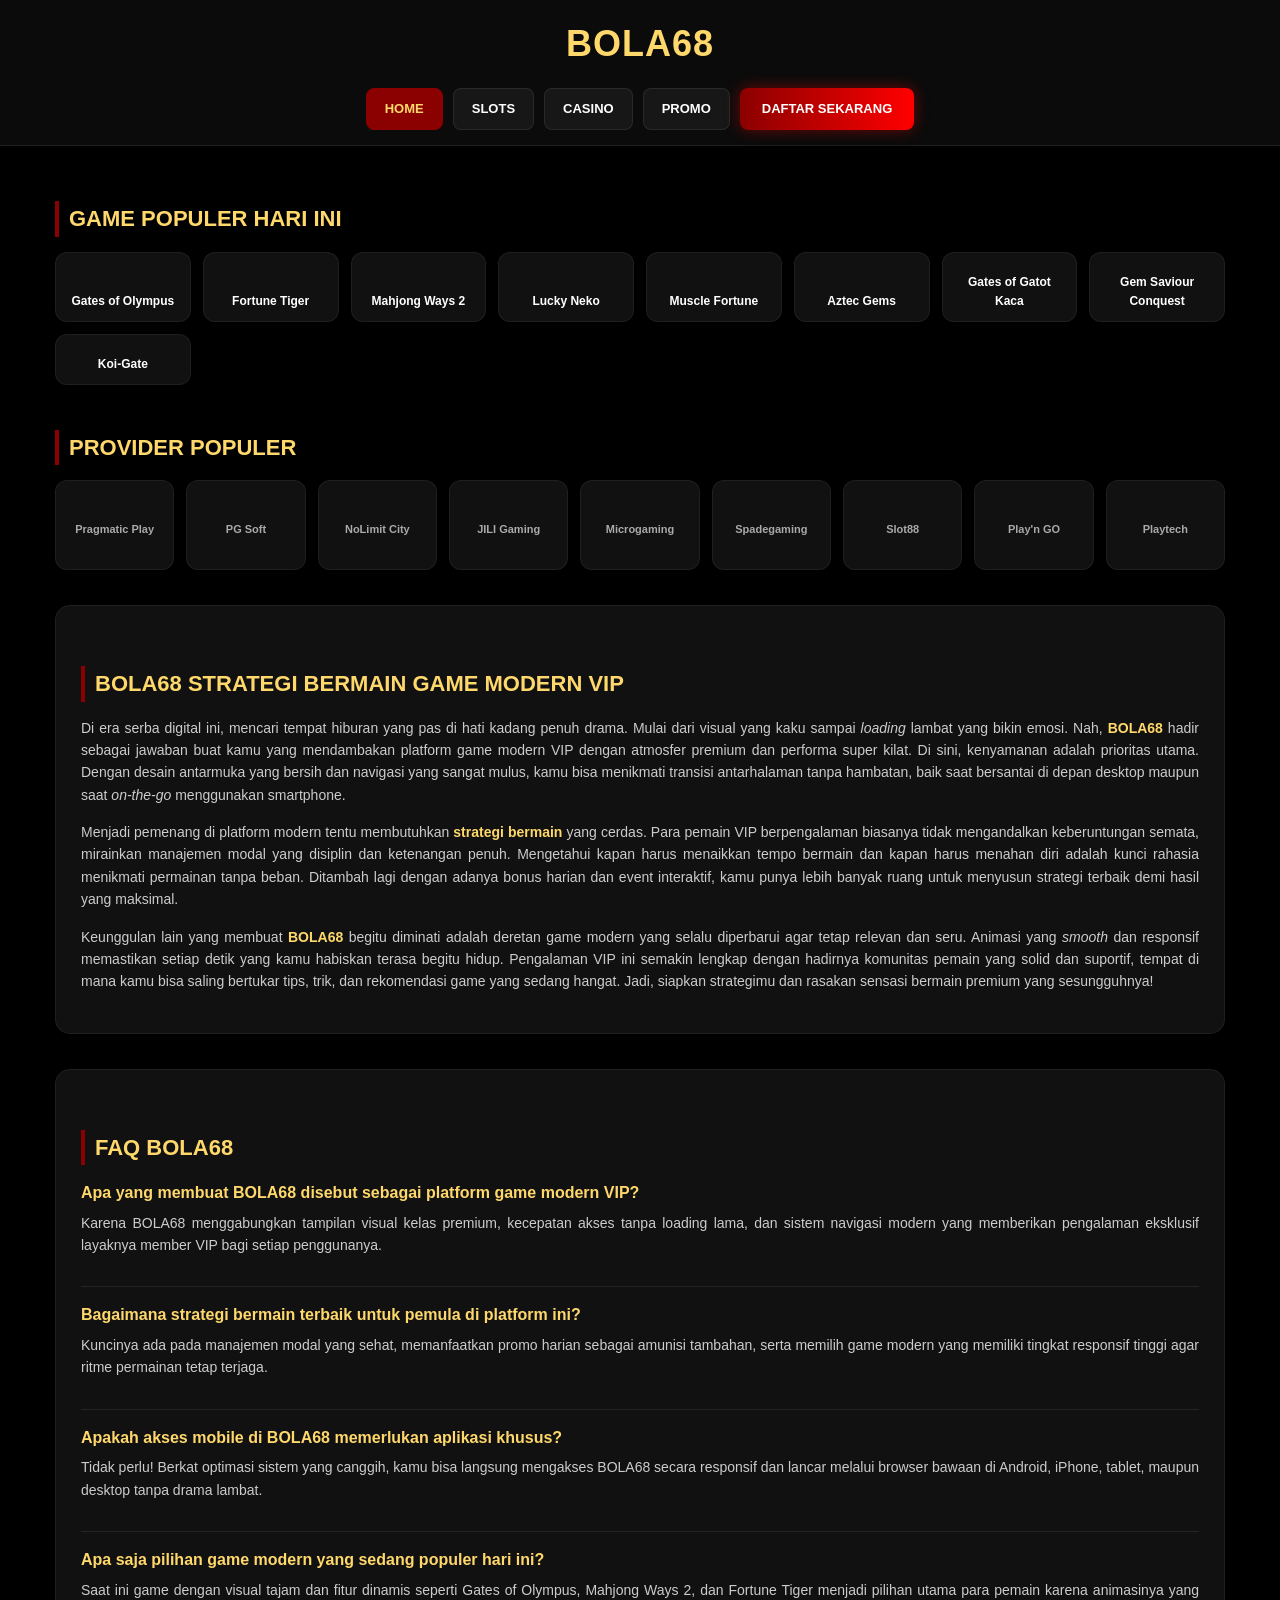
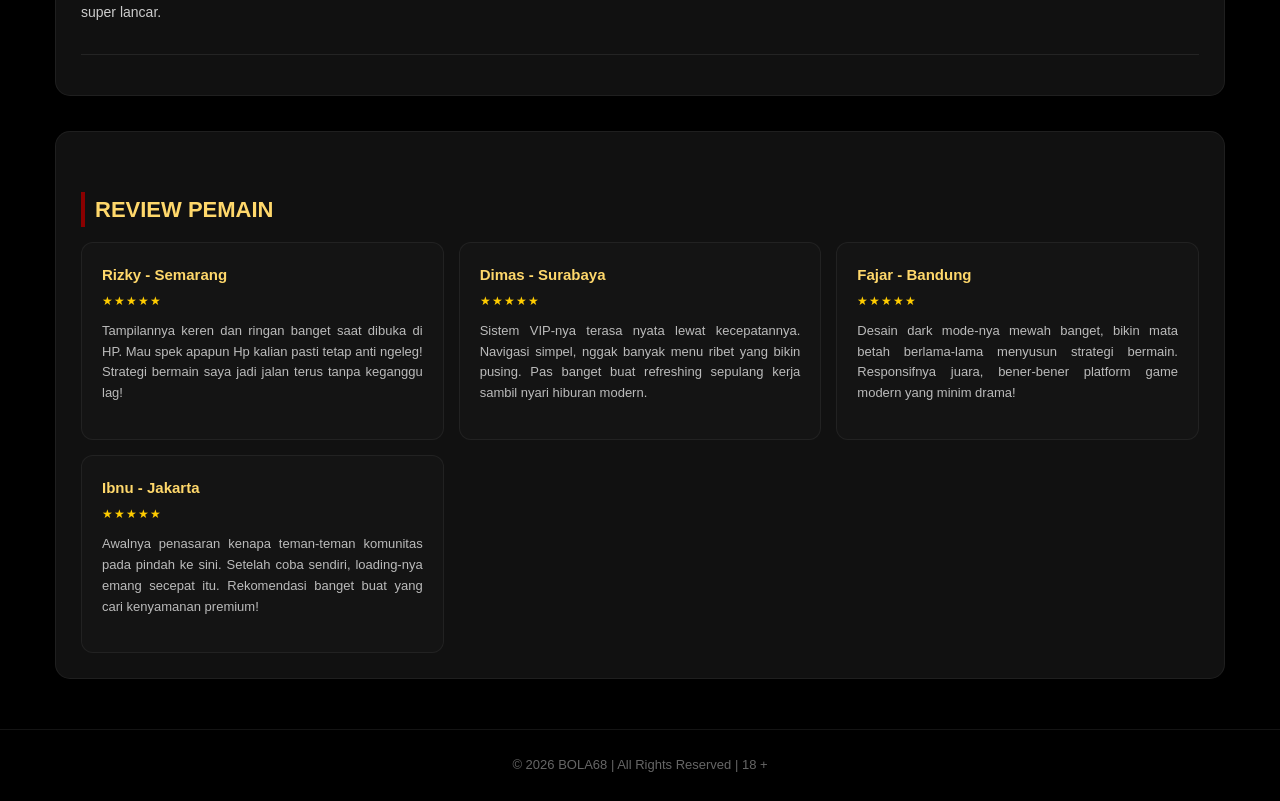
==== commit 71df9d13: "Update index.html" ====
--- a/index.html
+++ b/index.html
@@ -14,27 +14,21 @@
   <meta property="og:url" content="https://bubuytest.github.io/bola68/">
   <meta property="og:title" content="BOLA68 | Strategi Bermain Game Modern VIP tanpa drama">
   <meta property="og:description" content="BOLA68 portal game modern VIP dengan tampilan premium, loading cepat, dan navigasi responsif di semua perangkat.">
-  <meta property="og:image" content="https://bubuytest.github.io/bola68/assets/img/og_banner.jpeg">
-  <meta property="og:image:type" content="image/jpeg">
+  <meta property="og:image" content="https://bubuytest.github.io/bola68/assets/img/hero_banner.webp">
+  <meta property="og:image:type" content="image/webp">
   <meta property="og:image:width" content="1200">
   <meta property="og:image:height" content="630">
-  
 
   <meta name="twitter:card" content="summary_large_image">
   <meta name="twitter:url" content="https://bubuytest.github.io/bola68/">
   <meta name="twitter:title" content="BOLA68 | Strategi Bermain Game Modern VIP tanpa drama">
   <meta name="twitter:description" content="BOLA68 portal game modern VIP dengan tampilan premium, loading cepat, dan navigasi responsif di semua perangkat.">
-  <meta name="twitter:image" content="https://bubuytest.github.io/bola68/assets/img/og_banner.jpeg">
+  <meta name="twitter:image" content="https://bubuytest.github.io/bola68/assets/img/hero_banner.webp">
 
   <script async src="https://cdn.ampproject.org/v0.js"></script>
   <script async custom-element="amp-carousel" src="https://cdn.ampproject.org/v0/amp-carousel-0.2.js"></script>
 
-  <style amp-boilerplate>
-    body{-webkit-animation:-amp-start 8s steps(1,end) 0s 1 normal both;animation:-amp-start 8s steps(1,end) 0s 1 normal both}@keyframes -amp-start{from{visibility:hidden}to{visibility:visible}}
-  </style>
-  <noscript>
-    <style amp-boilerplate>body{animation:none}</style>
-  </noscript>
+  <style amp-boilerplate>body{-webkit-animation:-amp-start 8s steps(1,end) 0s 1 normal both;-moz-animation:-amp-start 8s steps(1,end) 0s 1 normal both;-ms-animation:-amp-start 8s steps(1,end) 0s 1 normal both;animation:-amp-start 8s steps(1,end) 0s 1 normal both}@keyframes -amp-start{from{visibility:hidden}to{visibility:visible}}@-webkit-keyframes -amp-start{from{visibility:hidden}to{visibility:visible}}@-moz-keyframes -amp-start{from{visibility:hidden}to{visibility:visible}}@-ms-keyframes -amp-start{from{visibility:hidden}to{visibility:visible}}@-o-keyframes -amp-start{from{visibility:hidden}to{visibility:visible}}</style><noscript><style amp-boilerplate>body{-webkit-animation:none;-moz-animation:none;-ms-animation:none;animation:none}</style></noscript>
 
   <style amp-custom>
     :root {
@@ -339,7 +333,7 @@
       .game-grid {
         grid-template-columns: repeat(2, 1fr);
         gap: 10px;
-  }
+      }
       .provider .game-grid {
         grid-template-columns: repeat(2, 1fr);
         gap: 10px;
@@ -410,7 +404,7 @@
             "name": "Apa yang membuat BOLA68 disebut sebagai platform game modern VIP?",
             "acceptedAnswer": {
               "@type": "Answer",
-              "text": "Karena BOLA68 menggabungkan tampilan visual kelas premium, kecepatan akses tanpa loading lama, dan sistem navigasi modern yang memberikan pengalaman exclusif layaknya member VIP bagi setiap penggunanya."
+              "text": "Karena BOLA68 menggabungkan tampilan visual kelas premium, kecepatan akses tanpa loading lama, dan sistem navigasi modern yang memberikan pengalaman eksklusif layaknya member VIP bagi setiap penggunanya."
             }
           },
           {
@@ -552,7 +546,7 @@
     <section class="seo-box">
       <h2 class="section-title">BOLA68 Strategi Bermain Game Modern VIP</h2>
       <p>Di era serba digital ini, mencari tempat hiburan yang pas di hati kadang penuh drama. Mulai dari visual yang kaku sampai <em>loading</em> lambat yang bikin emosi. Nah, <strong>BOLA68</strong> hadir sebagai jawaban buat kamu yang mendambakan platform game modern VIP dengan atmosfer premium dan performa super kilat. Di sini, kenyamanan adalah prioritas utama. Dengan desain antarmuka yang bersih dan navigasi yang sangat mulus, kamu bisa menikmati transisi antarhalaman tanpa hambatan, baik saat bersantai di depan desktop maupun saat <em>on-the-go</em> menggunakan smartphone.</p>
-      <p>Menjadi pemenang di platform modern tentu membutuhkan <strong>strategi bermain</strong> yang cerdas. Para pemain VIP berpengalaman biasanya tidak mengandalkan keberuntungan semata, melainkan manajemen modal yang disiplin dan ketenangan penuh. Mengetahui kapan harus menaikkan tempo bermain dan kapan harus menahan diri adalah kunci rahasia menikmati permainan tanpa beban. Ditambah lagi dengan adanya bonus harian dan event interaktif, kamu punya lebih banyak ruang untuk menyusun strategi terbaik demi hasil yang maksimal.</p>
+      <p>Menjadi pemenang di platform modern tentu membutuhkan <strong>strategi bermain</strong> yang cerdas. Para pemain VIP berpengalaman biasanya tidak mengandalkan keberuntungan semata, mirainkan manajemen modal yang disiplin dan ketenangan penuh. Mengetahui kapan harus menaikkan tempo bermain dan kapan harus menahan diri adalah kunci rahasia menikmati permainan tanpa beban. Ditambah lagi dengan adanya bonus harian dan event interaktif, kamu punya lebih banyak ruang untuk menyusun strategi terbaik demi hasil yang maksimal.</p>
       <p>Keunggulan lain yang membuat <strong>BOLA68</strong> begitu diminati adalah deretan game modern yang selalu diperbarui agar tetap relevan dan seru. Animasi yang <em>smooth</em> dan responsif memastikan setiap detik yang kamu habiskan terasa begitu hidup. Pengalaman VIP ini semakin lengkap dengan hadirnya komunitas pemain yang solid dan suportif, tempat di mana kamu bisa saling bertukar tips, trik, dan rekomendasi game yang sedang hangat. Jadi, siapkan strategimu dan rasakan sensasi bermain premium yang sesungguhnya!</p>
     </section>
 
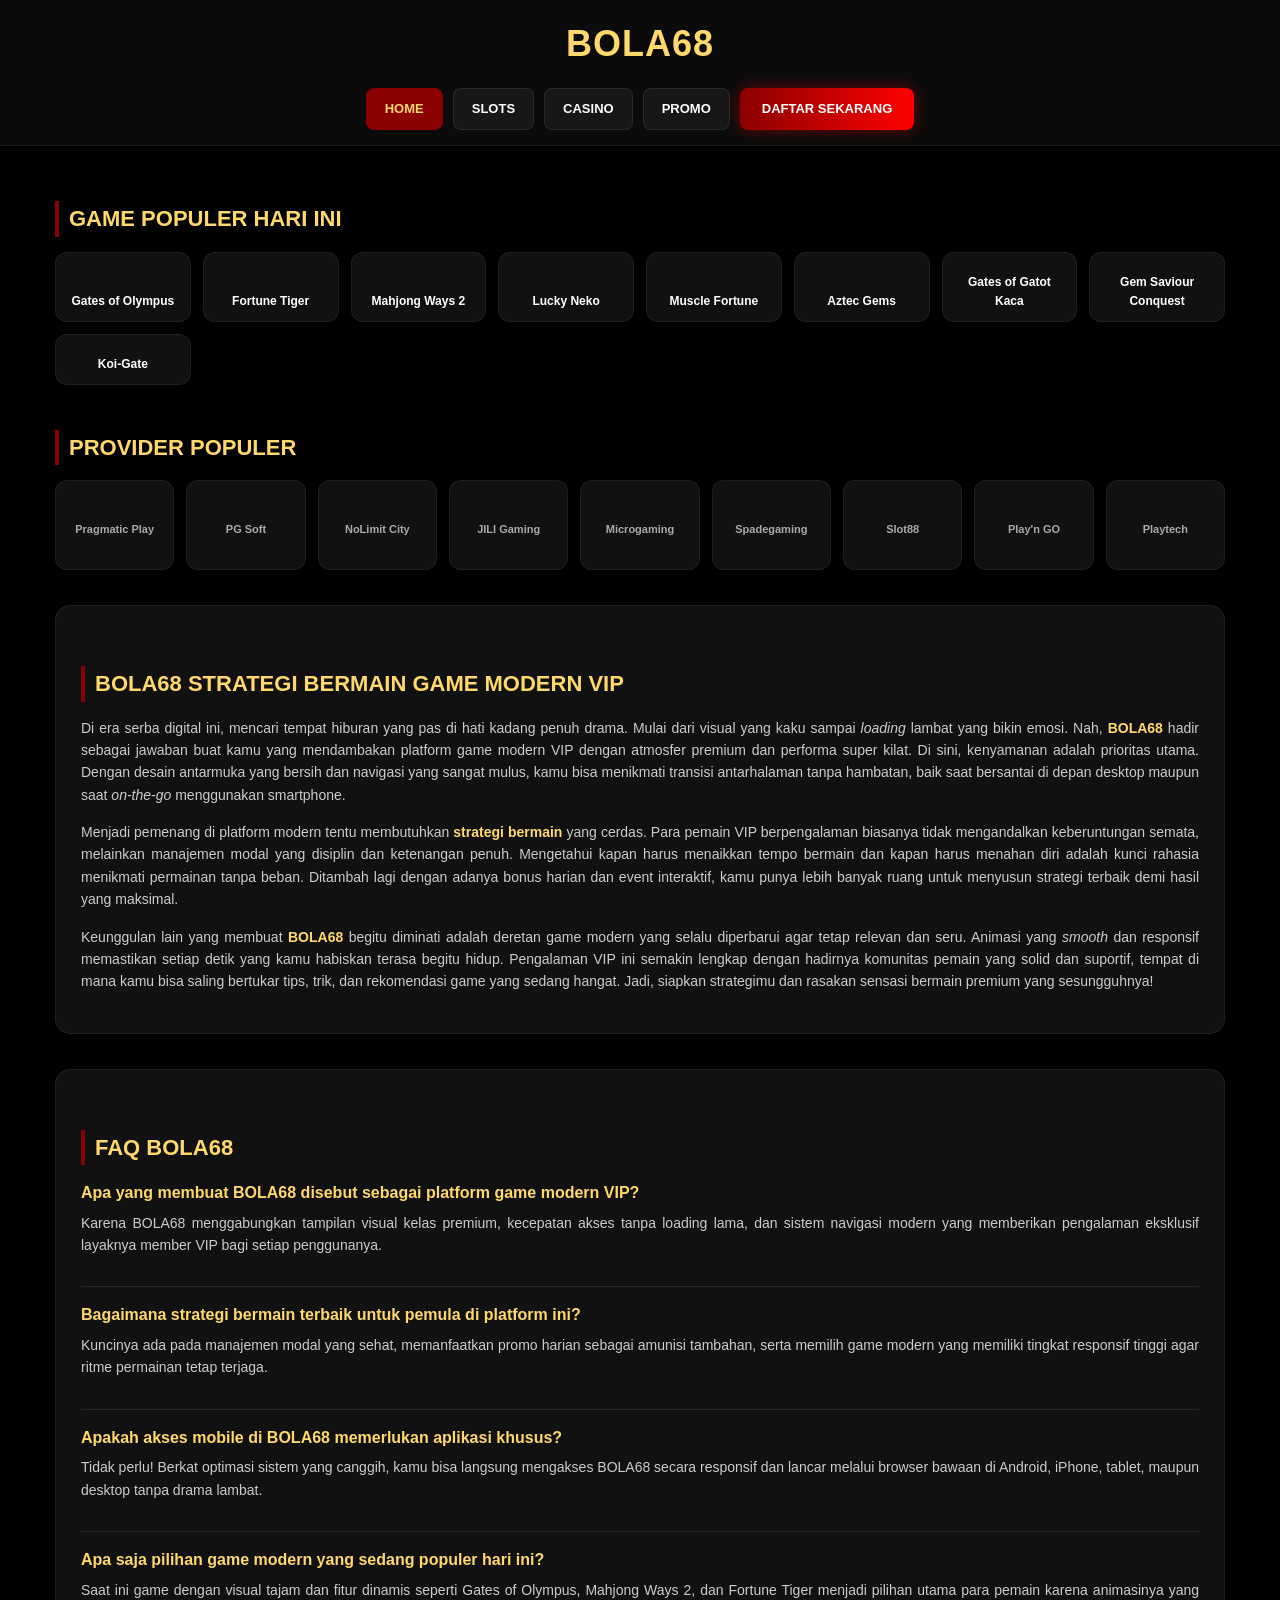
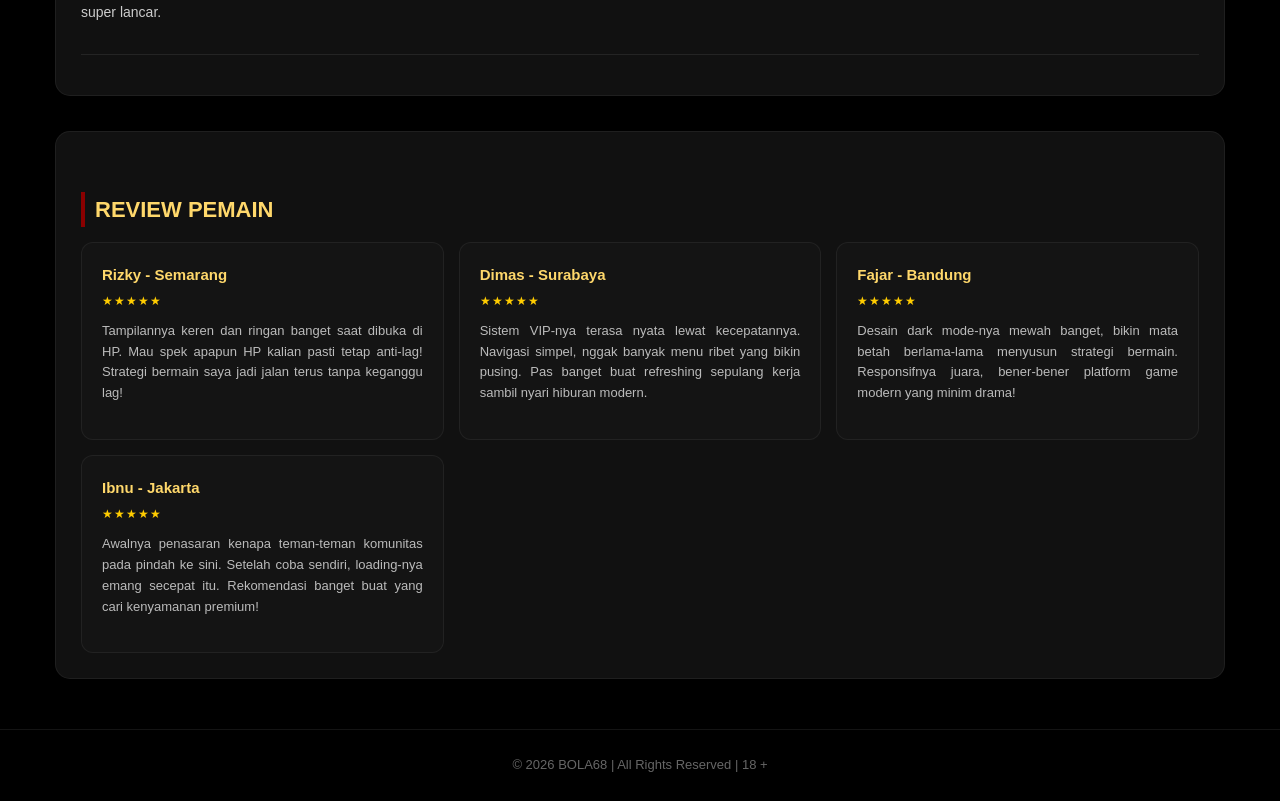
==== commit 36329791: "Update index.html" ====
--- a/index.html
+++ b/index.html
@@ -28,7 +28,7 @@
   <script async src="https://cdn.ampproject.org/v0.js"></script>
   <script async custom-element="amp-carousel" src="https://cdn.ampproject.org/v0/amp-carousel-0.2.js"></script>
 
-  <style amp-boilerplate>body{-webkit-animation:-amp-start 8s steps(1,end) 0s 1 normal both;-moz-animation:-amp-start 8s steps(1,end) 0s 1 normal both;-ms-animation:-amp-start 8s steps(1,end) 0s 1 normal both;animation:-amp-start 8s steps(1,end) 0s 1 normal both}@keyframes -amp-start{from{visibility:hidden}to{visibility:visible}}@-webkit-keyframes -amp-start{from{visibility:hidden}to{visibility:visible}}@-moz-keyframes -amp-start{from{visibility:hidden}to{visibility:visible}}@-ms-keyframes -amp-start{from{visibility:hidden}to{visibility:visible}}@-o-keyframes -amp-start{from{visibility:hidden}to{visibility:visible}}</style><noscript><style amp-boilerplate>body{-webkit-animation:none;-moz-animation:none;-ms-animation:none;animation:none}</style></noscript>
+  <style amp-boilerplate>body{-webkit-animation:-amp-start 8s steps(1,end) 0s 1 normal both;-moz-animation:-amp-start 8s steps(1,end) 0s 1 normal both;-ms-animation:-amp-start 8s steps(1,end) 0s 1 normal both;animation:-amp-start 8s steps(1,end) 0s 1 normal both}@keyframes -amp-start{from{visibility:hidden}to{visibility:visible}}@-webkit-keyframes -amp-start{from{visibility:hidden}to{visibility:visible}}@-moz-keyframes -amp-start{from{visibility:hidden}to{visibility:visible}}@-ms-keyframes -amp-start{from{visibility:hidden}to{visibility:visible}}@-o-keyframes -amp-start{from{visibility:hidden}to{visibility:visible}}</style><noscript><style amp-boilerplate>body{animation:none}</style></noscript>
 
   <style amp-custom>
     :root {
@@ -105,7 +105,7 @@
       border-color: var(--red);
     }
 
-    /* TOMBOL DAFTAR DENGAN ANIMASI GLOW (VALID AMP) */
+    /* TOMBOL DAFTAR DENGAN ANIMASI GLOW */
     .btn-reg {
       background: linear-gradient(90deg, #8b0000, #ff0000);
       color: #ffffff;
@@ -546,7 +546,7 @@
     <section class="seo-box">
       <h2 class="section-title">BOLA68 Strategi Bermain Game Modern VIP</h2>
       <p>Di era serba digital ini, mencari tempat hiburan yang pas di hati kadang penuh drama. Mulai dari visual yang kaku sampai <em>loading</em> lambat yang bikin emosi. Nah, <strong>BOLA68</strong> hadir sebagai jawaban buat kamu yang mendambakan platform game modern VIP dengan atmosfer premium dan performa super kilat. Di sini, kenyamanan adalah prioritas utama. Dengan desain antarmuka yang bersih dan navigasi yang sangat mulus, kamu bisa menikmati transisi antarhalaman tanpa hambatan, baik saat bersantai di depan desktop maupun saat <em>on-the-go</em> menggunakan smartphone.</p>
-      <p>Menjadi pemenang di platform modern tentu membutuhkan <strong>strategi bermain</strong> yang cerdas. Para pemain VIP berpengalaman biasanya tidak mengandalkan keberuntungan semata, mirainkan manajemen modal yang disiplin dan ketenangan penuh. Mengetahui kapan harus menaikkan tempo bermain dan kapan harus menahan diri adalah kunci rahasia menikmati permainan tanpa beban. Ditambah lagi dengan adanya bonus harian dan event interaktif, kamu punya lebih banyak ruang untuk menyusun strategi terbaik demi hasil yang maksimal.</p>
+      <p>Menjadi pemenang di platform modern tentu membutuhkan <strong>strategi bermain</strong> yang cerdas. Para pemain VIP berpengalaman biasanya tidak mengandalkan keberuntungan semata, melainkan manajemen modal yang disiplin dan ketenangan penuh. Mengetahui kapan harus menaikkan tempo bermain dan kapan harus menahan diri adalah kunci rahasia menikmati permainan tanpa beban. Ditambah lagi dengan adanya bonus harian dan event interaktif, kamu punya lebih banyak ruang untuk menyusun strategi terbaik demi hasil yang maksimal.</p>
       <p>Keunggulan lain yang membuat <strong>BOLA68</strong> begitu diminati adalah deretan game modern yang selalu diperbarui agar tetap relevan dan seru. Animasi yang <em>smooth</em> dan responsif memastikan setiap detik yang kamu habiskan terasa begitu hidup. Pengalaman VIP ini semakin lengkap dengan hadirnya komunitas pemain yang solid dan suportif, tempat di mana kamu bisa saling bertukar tips, trik, dan rekomendasi game yang sedang hangat. Jadi, siapkan strategimu dan rasakan sensasi bermain premium yang sesungguhnya!</p>
     </section>
 
@@ -576,7 +576,7 @@
         <div class="review-card">
           <h4>Rizky - Semarang</h4>
           <span>★★★★★</span>
-          <p>Tampilannya keren dan ringan banget saat dibuka di HP. Mau spek apapun Hp kalian pasti tetap anti ngeleg! Strategi bermain saya jadi jalan terus tanpa keganggu lag!</p>
+          <p>Tampilannya keren dan ringan banget saat dibuka di HP. Mau spek apapun HP kalian pasti tetap anti-lag! Strategi bermain saya jadi jalan terus tanpa keganggu lag!</p>
         </div>
         <div class="review-card">
           <h4>Dimas - Surabaya</h4>
